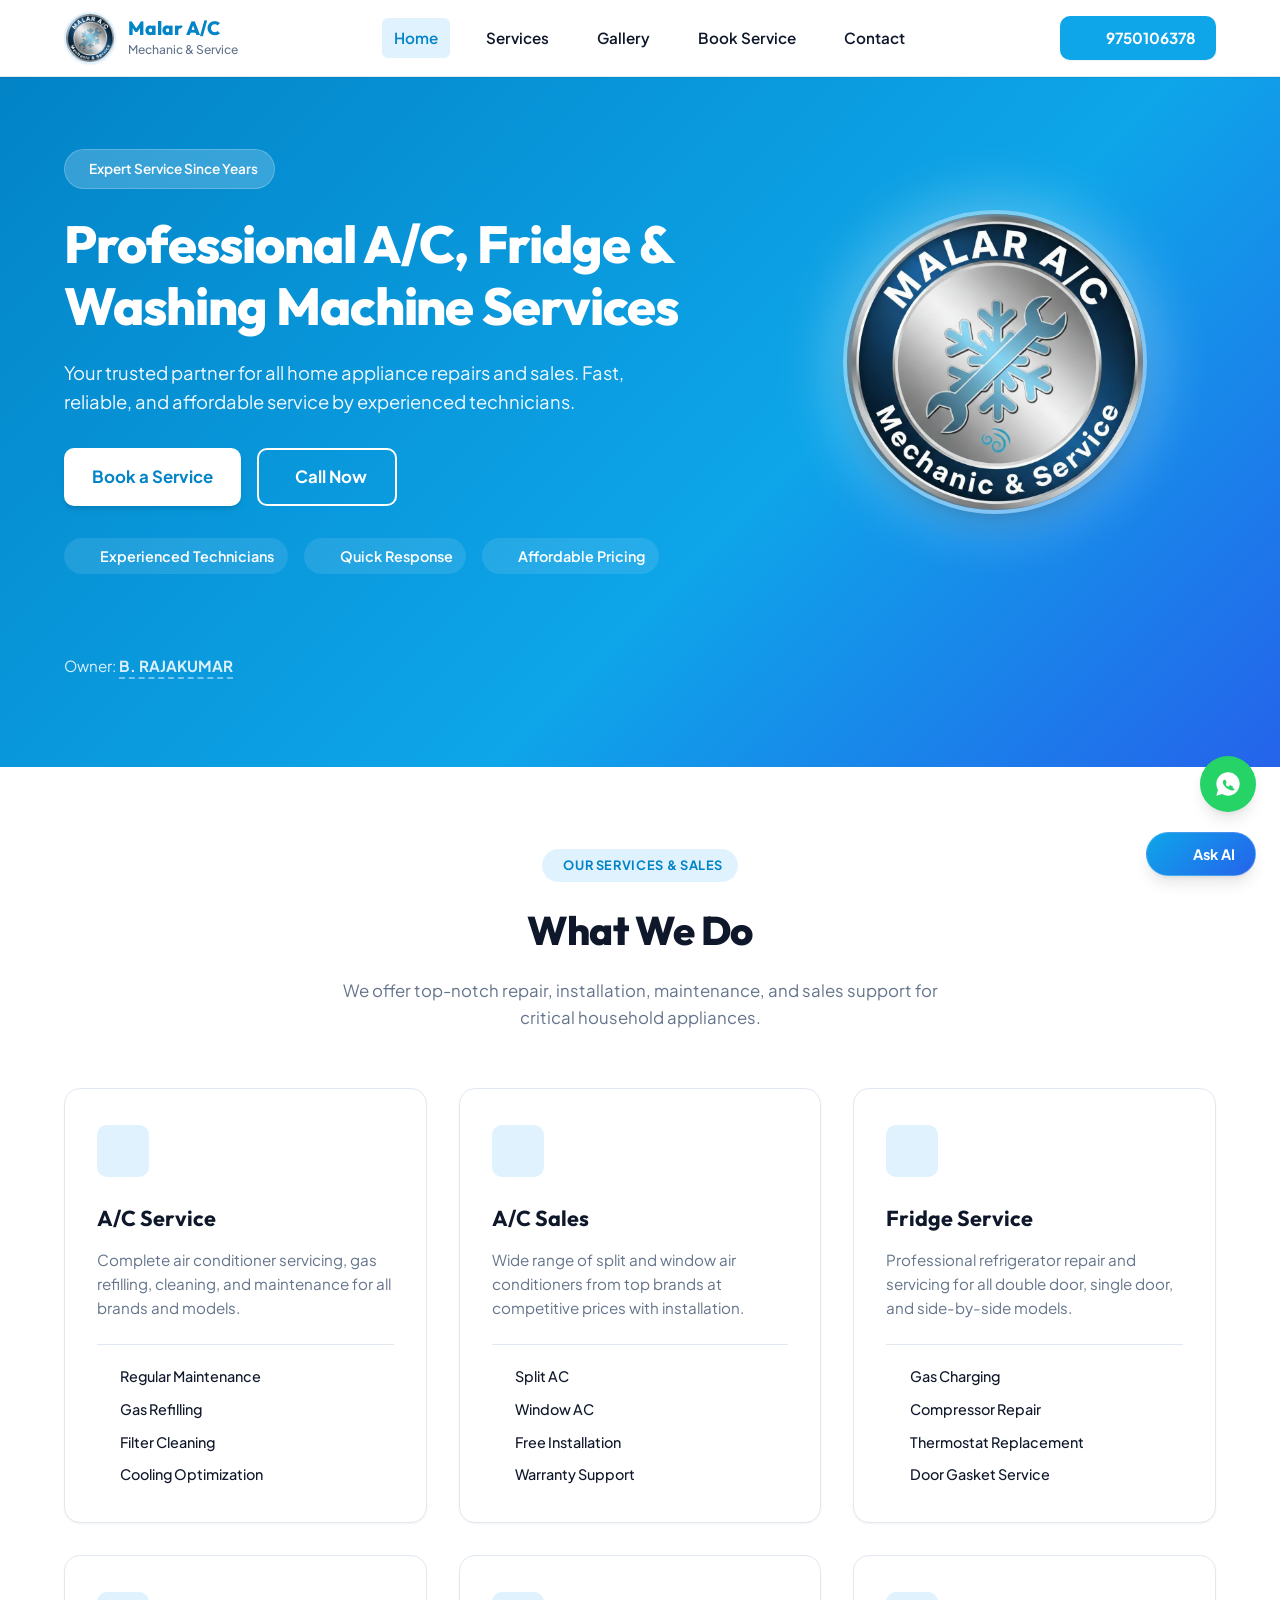
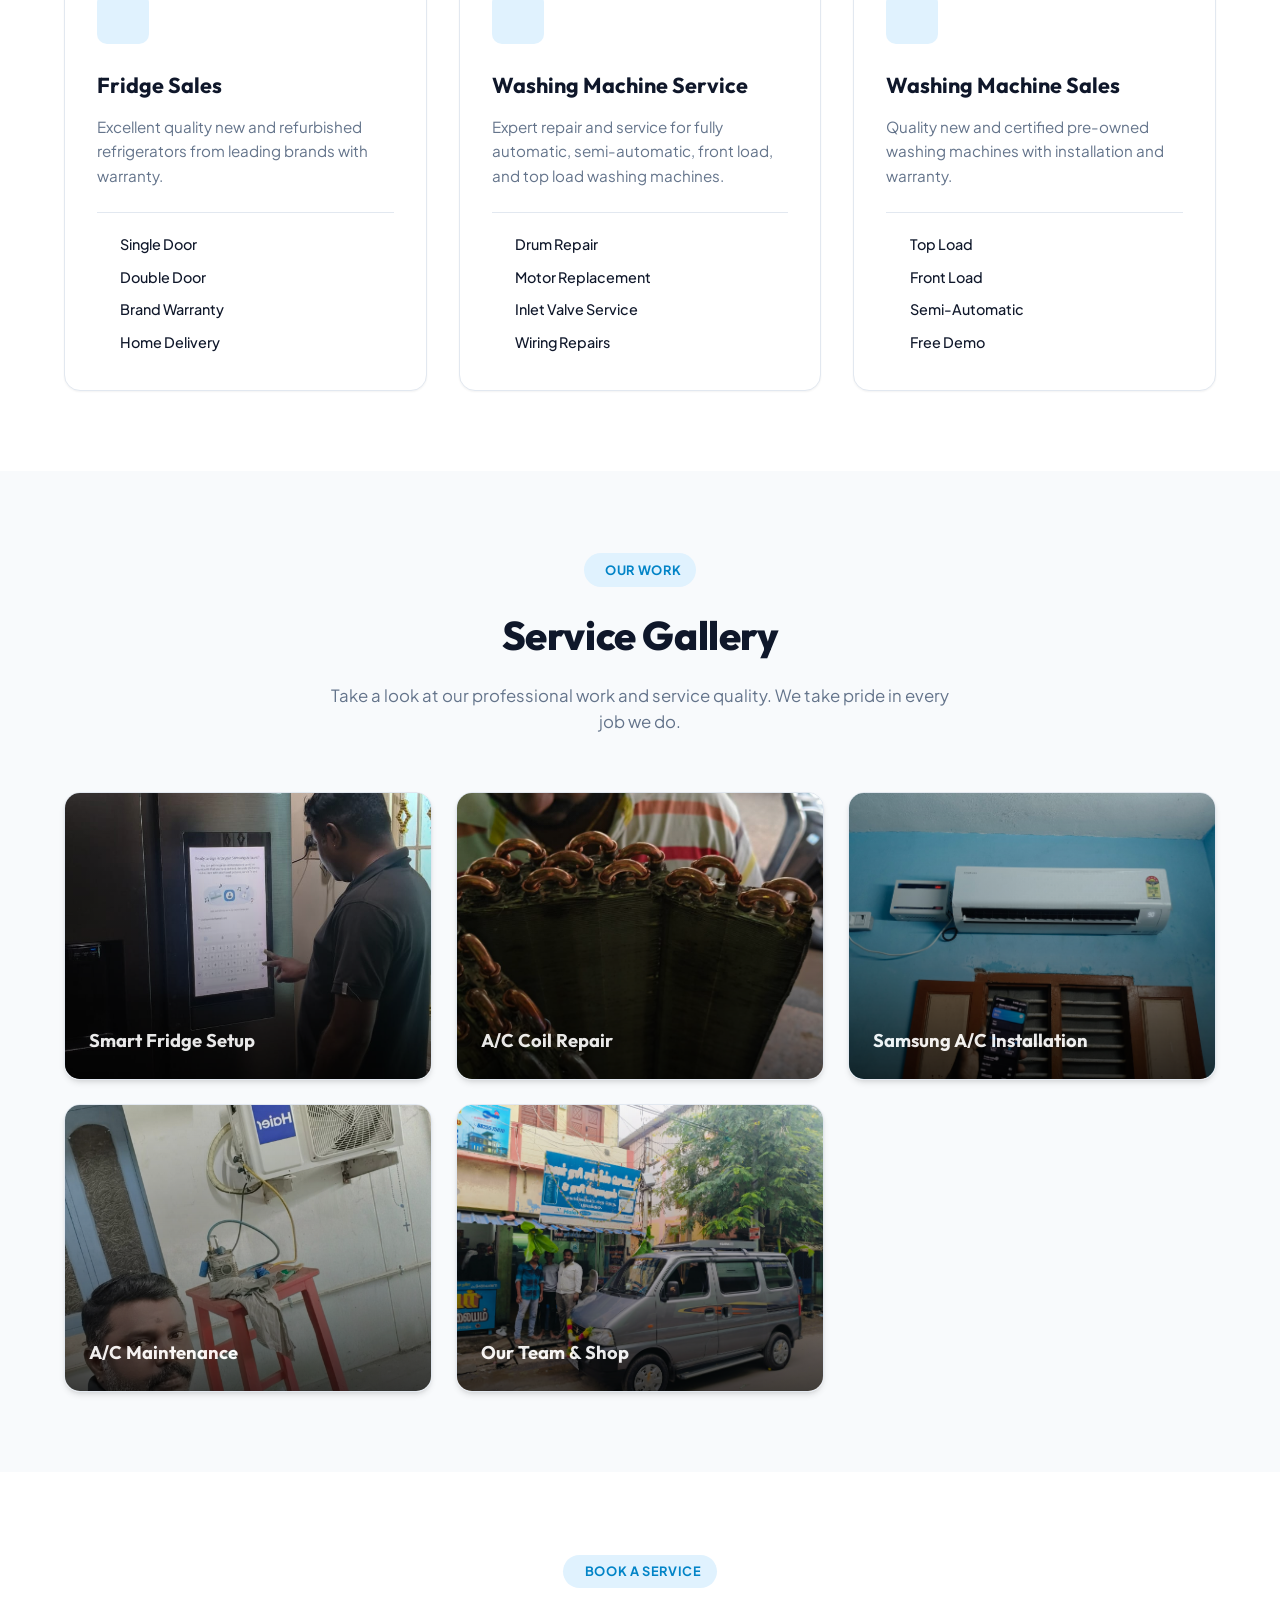
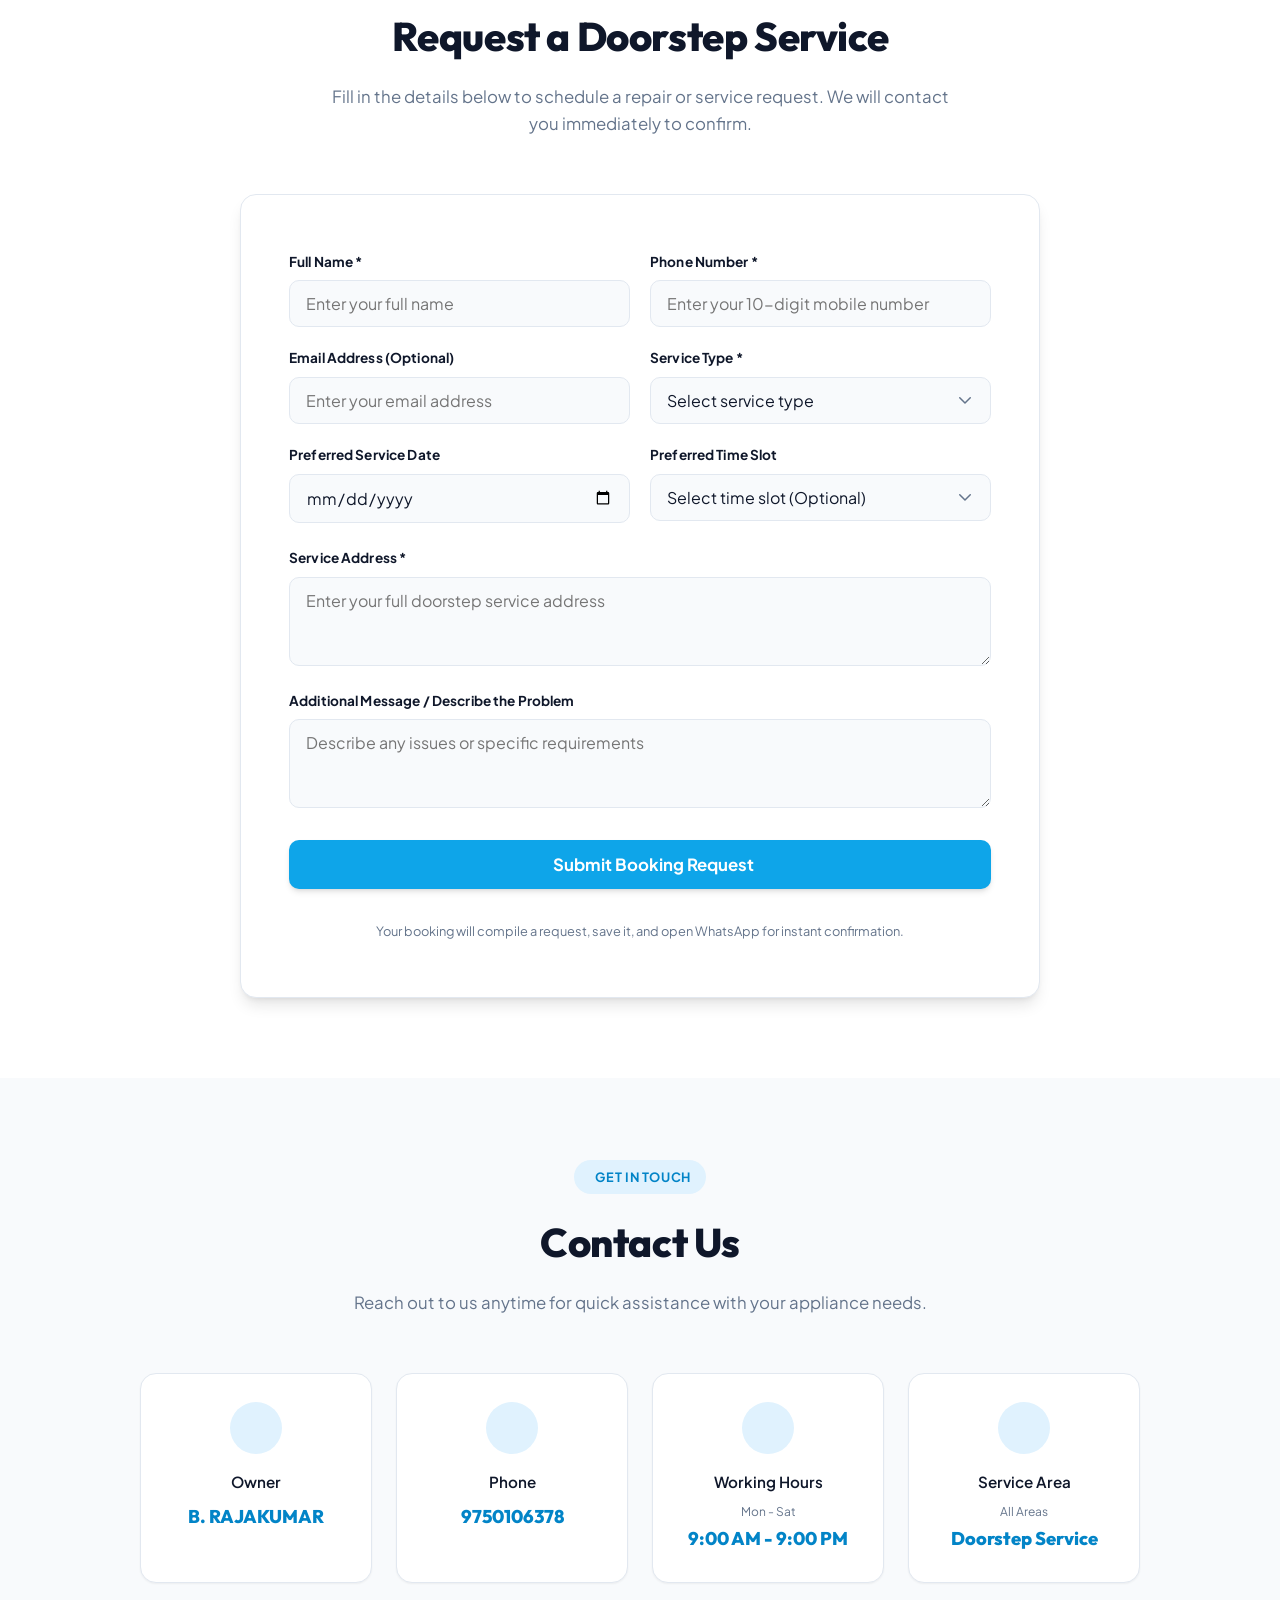
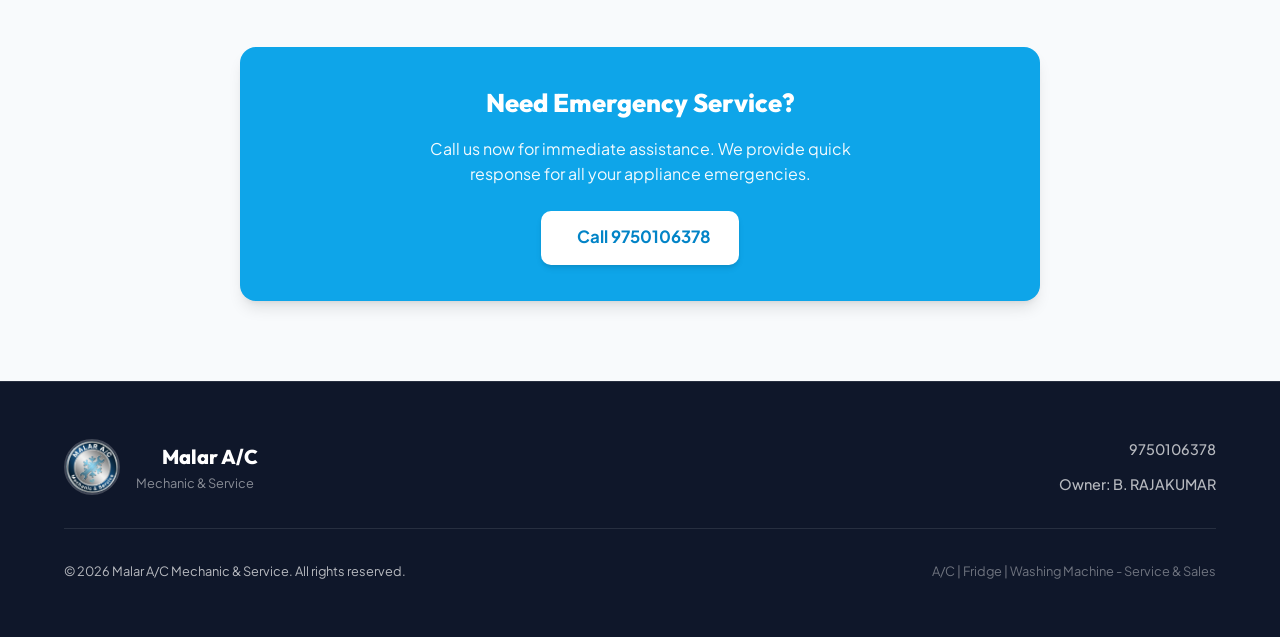
==== index.html @ eec1643c "Add files via upload" ====
<!DOCTYPE html>
<html lang="en">
<head>
  <meta charset="UTF-8" />
  <meta name="viewport" content="width=device-width, initial-scale=1.0" />
  
  <!-- SEO Meta Tags -->
  <title>Malar A/C Mechanic & Service | A/C, Fridge, Washing Machine Repair</title>
  <meta name="description" content="Professional A/C, Fridge, and Washing Machine service & sales. Expert repair, installation, and maintenance. Contact B. Rajakumar at 9750106378." />
  <meta name="author" content="Malar A/C Mechanic & Service" />
  <meta name="keywords" content="AC service, AC repair, fridge repair, washing machine service, appliance repair, AC installation, home appliance service, Malar AC, B. Rajakumar" />

  <!-- Open Graph / Facebook -->
  <meta property="og:type" content="website" />
  <meta property="og:title" content="Malar A/C Mechanic & Service" />
  <meta property="og:description" content="Professional A/C, Fridge, and Washing Machine service & sales. Contact 9750106378." />
  <meta property="og:image" content="assets/logo.jpg" />

  <!-- Twitter -->
  <meta name="twitter:card" content="summary_large_image" />
  <meta name="twitter:title" content="Malar A/C Mechanic & Service" />
  <meta name="twitter:description" content="Professional A/C, Fridge, and Washing Machine service & sales. Contact 9750106378." />
  <meta name="twitter:image" content="assets/logo.jpg" />

  <!-- Fonts -->
  <link rel="preconnect" href="https://fonts.googleapis.com" />
  <link rel="preconnect" href="https://fonts.gstatic.com" crossorigin />
  <link href="https://fonts.googleapis.com/css2?family=Outfit:wght@300;400;500;600;700;800&family=Plus+Jakarta+Sans:wght@300;400;500;600;700;800&display=swap" rel="stylesheet" />

  <!-- CSS Stylesheet -->
  <link rel="stylesheet" href="styles.css" />
</head>
<body>

  <!-- Header -->
  <header class="sticky-header">
    <div class="container header-container">
      <!-- Logo & Brand -->
      <a href="#home" class="logo-area">
        <img src="assets/logo.jpg" alt="Malar A/C Mechanic & Service Logo" class="brand-logo" />
        <div class="brand-text">
          <h1 class="brand-name">Malar A/C</h1>
          <p class="brand-sub">Mechanic & Service</p>
        </div>
      </a>

      <!-- Desktop Navigation -->
      <nav class="desktop-nav">
        <a href="#home" class="nav-link active">Home</a>
        <a href="#services" class="nav-link">Services</a>
        <a href="#gallery" class="nav-link">Gallery</a>
        <a href="#booking" class="nav-link">Book Service</a>
        <a href="#contact" class="nav-link">Contact</a>
      </nav>

      <!-- Desktop Call Button -->
      <a href="tel:9750106378" class="cta-phone-btn">
        <i data-lucide="phone" class="phone-icon"></i>
        <span>9750106378</span>
      </a>

      <!-- Mobile Menu Toggle Button -->
      <button class="mobile-menu-toggle" aria-label="Toggle Navigation Menu">
        <i data-lucide="menu" class="menu-icon"></i>
        <i data-lucide="x" class="close-icon hidden"></i>
      </button>
    </div>

    <!-- Mobile Navigation Panel -->
    <nav class="mobile-nav-panel hidden">
      <a href="#home" class="mobile-nav-link">Home</a>
      <a href="#services" class="mobile-nav-link">Services</a>
      <a href="#gallery" class="mobile-nav-link">Gallery</a>
      <a href="#booking" class="mobile-nav-link">Book Service</a>
      <a href="#contact" class="mobile-nav-link">Contact</a>
      <a href="tel:9750106378" class="mobile-cta-phone-btn">
        <i data-lucide="phone"></i>
        <span>9750106378</span>
      </a>
    </nav>
  </header>

  <main>
    <!-- Hero Section -->
    <section id="home" class="hero-section">
      <div class="hero-bg-shapes">
        <i data-lucide="wrench" class="hero-shape-icon icon-1"></i>
        <i data-lucide="wrench" class="hero-shape-icon icon-2"></i>
        <i data-lucide="wrench" class="hero-shape-icon icon-3"></i>
      </div>

      <div class="container hero-container">
        <div class="hero-content">
          <!-- Small Badge -->
          <div class="hero-badge">
            <i data-lucide="shield-check" class="badge-icon"></i>
            <span>Expert Service Since Years</span>
          </div>

          <!-- Main Heading -->
          <h2 class="hero-title">Professional A/C, Fridge & Washing Machine Services</h2>
          <p class="hero-desc">Your trusted partner for all home appliance repairs and sales. Fast, reliable, and affordable service by experienced technicians.</p>

          <!-- Call to Action Buttons -->
          <div class="hero-ctas">
            <a href="#booking" class="btn btn-primary btn-large">Book a Service</a>
            <a href="tel:9750106378" class="btn btn-outline btn-large">
              <i data-lucide="phone" class="btn-icon"></i>
              <span>Call Now</span>
            </a>
          </div>

          <!-- Key Bullet Selling Points -->
          <div class="hero-bullets">
            <div class="bullet-item">
              <i data-lucide="check" class="bullet-check"></i>
              <span>Experienced Technicians</span>
            </div>
            <div class="bullet-item">
              <i data-lucide="check" class="bullet-check"></i>
              <span>Quick Response</span>
            </div>
            <div class="bullet-item">
              <i data-lucide="check" class="bullet-check"></i>
              <span>Affordable Pricing</span>
            </div>
          </div>
        </div>

        <!-- Hero Graphic -->
        <div class="hero-graphic">
          <div class="hero-image-wrapper">
            <div class="hero-image-glow"></div>
            <img src="assets/logo.jpg" alt="Malar A/C Mechanic & Service" class="hero-image" />
          </div>
        </div>
      </div>

      <!-- Owner Info Row -->
      <div class="hero-owner-footer">
        <div class="container">
          <p class="owner-meta">Owner: <span class="owner-name">B. RAJAKUMAR</span></p>
        </div>
      </div>
    </section>

    <!-- Services Section -->
    <section id="services" class="services-section">
      <div class="container">
        <!-- Section Title -->
        <div class="section-title-area">
          <div class="section-badge">
            <i data-lucide="wrench" class="badge-icon"></i>
            <span>Our Services & Sales</span>
          </div>
          <h2 class="section-title">What We Do</h2>
          <p class="section-desc">We offer top-notch repair, installation, maintenance, and sales support for critical household appliances.</p>
        </div>

        <!-- Services Grid -->
        <div class="services-grid">
          <!-- A/C Service -->
          <div class="service-card">
            <div class="card-icon-area">
              <i data-lucide="wrench" class="card-icon"></i>
            </div>
            <h3 class="service-card-title">A/C Service</h3>
            <p class="service-card-desc">Complete air conditioner servicing, gas refilling, cleaning, and maintenance for all brands and models.</p>
            <ul class="service-card-features">
              <li><i data-lucide="check" class="feature-check"></i>Regular Maintenance</li>
              <li><i data-lucide="check" class="feature-check"></i>Gas Refilling</li>
              <li><i data-lucide="check" class="feature-check"></i>Filter Cleaning</li>
              <li><i data-lucide="check" class="feature-check"></i>Cooling Optimization</li>
            </ul>
          </div>

          <!-- A/C Sales -->
          <div class="service-card">
            <div class="card-icon-area">
              <i data-lucide="wrench" class="card-icon"></i>
            </div>
            <h3 class="service-card-title">A/C Sales</h3>
            <p class="service-card-desc">Wide range of split and window air conditioners from top brands at competitive prices with installation.</p>
            <ul class="service-card-features">
              <li><i data-lucide="check" class="feature-check"></i>Split AC</li>
              <li><i data-lucide="check" class="feature-check"></i>Window AC</li>
              <li><i data-lucide="check" class="feature-check"></i>Free Installation</li>
              <li><i data-lucide="check" class="feature-check"></i>Warranty Support</li>
            </ul>
          </div>

          <!-- Fridge Service -->
          <div class="service-card">
            <div class="card-icon-area">
              <i data-lucide="wrench" class="card-icon"></i>
            </div>
            <h3 class="service-card-title">Fridge Service</h3>
            <p class="service-card-desc">Professional refrigerator repair and servicing for all double door, single door, and side-by-side models.</p>
            <ul class="service-card-features">
              <li><i data-lucide="check" class="feature-check"></i>Gas Charging</li>
              <li><i data-lucide="check" class="feature-check"></i>Compressor Repair</li>
              <li><i data-lucide="check" class="feature-check"></i>Thermostat Replacement</li>
              <li><i data-lucide="check" class="feature-check"></i>Door Gasket Service</li>
            </ul>
          </div>

          <!-- Fridge Sales -->
          <div class="service-card">
            <div class="card-icon-area">
              <i data-lucide="wrench" class="card-icon"></i>
            </div>
            <h3 class="service-card-title">Fridge Sales</h3>
            <p class="service-card-desc">Excellent quality new and refurbished refrigerators from leading brands with warranty.</p>
            <ul class="service-card-features">
              <li><i data-lucide="check" class="feature-check"></i>Single Door</li>
              <li><i data-lucide="check" class="feature-check"></i>Double Door</li>
              <li><i data-lucide="check" class="feature-check"></i>Brand Warranty</li>
              <li><i data-lucide="check" class="feature-check"></i>Home Delivery</li>
            </ul>
          </div>

          <!-- Washing Machine Service -->
          <div class="service-card">
            <div class="card-icon-area">
              <i data-lucide="wrench" class="card-icon"></i>
            </div>
            <h3 class="service-card-title">Washing Machine Service</h3>
            <p class="service-card-desc">Expert repair and service for fully automatic, semi-automatic, front load, and top load washing machines.</p>
            <ul class="service-card-features">
              <li><i data-lucide="check" class="feature-check"></i>Drum Repair</li>
              <li><i data-lucide="check" class="feature-check"></i>Motor Replacement</li>
              <li><i data-lucide="check" class="feature-check"></i>Inlet Valve Service</li>
              <li><i data-lucide="check" class="feature-check"></i>Wiring Repairs</li>
            </ul>
          </div>

          <!-- Washing Machine Sales -->
          <div class="service-card">
            <div class="card-icon-area">
              <i data-lucide="wrench" class="card-icon"></i>
            </div>
            <h3 class="service-card-title">Washing Machine Sales</h3>
            <p class="service-card-desc">Quality new and certified pre-owned washing machines with installation and warranty.</p>
            <ul class="service-card-features">
              <li><i data-lucide="check" class="feature-check"></i>Top Load</li>
              <li><i data-lucide="check" class="feature-check"></i>Front Load</li>
              <li><i data-lucide="check" class="feature-check"></i>Semi-Automatic</li>
              <li><i data-lucide="check" class="feature-check"></i>Free Demo</li>
            </ul>
          </div>
        </div>
      </div>
    </section>

    <!-- Gallery Section -->
    <section id="gallery" class="gallery-section">
      <div class="container">
        <!-- Section Title -->
        <div class="section-title-area">
          <div class="section-badge">
            <i data-lucide="image" class="badge-icon"></i>
            <span>Our Work</span>
          </div>
          <h2 class="section-title">Service Gallery</h2>
          <p class="section-desc">Take a look at our professional work and service quality. We take pride in every job we do.</p>
        </div>

        <!-- Gallery Grid -->
        <div class="gallery-grid">
          <div class="gallery-item" data-title="Smart Fridge Setup">
            <img src="assets/gallery-fridge-service.jpg" alt="Smart Fridge Service" class="gallery-image" />
            <div class="gallery-overlay">
              <span class="gallery-item-title">Smart Fridge Setup</span>
            </div>
          </div>
          <div class="gallery-item" data-title="A/C Coil Repair">
            <img src="assets/gallery-ac-parts.jpg" alt="A/C Parts" class="gallery-image" />
            <div class="gallery-overlay">
              <span class="gallery-item-title">A/C Coil Repair</span>
            </div>
          </div>
          <div class="gallery-item" data-title="Samsung A/C Installation">
            <img src="assets/gallery-ac-install.jpg" alt="A/C Installation" class="gallery-image" />
            <div class="gallery-overlay">
              <span class="gallery-item-title">Samsung A/C Installation</span>
            </div>
          </div>
          <div class="gallery-item" data-title="A/C Maintenance">
            <img src="assets/gallery-ac-service.jpg" alt="A/C Service" class="gallery-image" />
            <div class="gallery-overlay">
              <span class="gallery-item-title">A/C Maintenance</span>
            </div>
          </div>
          <div class="gallery-item" data-title="Our Team & Shop">
            <img src="assets/gallery-team.jpg" alt="Our Team & Shop" class="gallery-image" />
            <div class="gallery-overlay">
              <span class="gallery-item-title">Our Team & Shop</span>
            </div>
          </div>
        </div>
      </div>
    </section>

    <!-- Booking Form Section -->
    <section id="booking" class="booking-section">
      <div class="container">
        <!-- Section Title -->
        <div class="section-title-area">
          <div class="section-badge">
            <i data-lucide="calendar" class="badge-icon"></i>
            <span>Book a Service</span>
          </div>
          <h2 class="section-title">Request a Doorstep Service</h2>
          <p class="section-desc">Fill in the details below to schedule a repair or service request. We will contact you immediately to confirm.</p>
        </div>

        <!-- Booking Box -->
        <div class="booking-card-wrapper">
          <form id="serviceBookingForm" class="booking-form">
            <div class="form-grid">
              <!-- Customer Name -->
              <div class="form-group">
                <label for="customerName" class="form-label">Full Name *</label>
                <input type="text" id="customerName" name="customerName" class="form-input" placeholder="Enter your full name" required maxlength="100" />
              </div>

              <!-- Phone Number -->
              <div class="form-group">
                <label for="phoneNumber" class="form-label">Phone Number *</label>
                <input type="tel" id="phoneNumber" name="phoneNumber" class="form-input" placeholder="Enter your 10-digit mobile number" required pattern="[0-9]{10}" title="Please enter a valid 10-digit phone number" />
              </div>

              <!-- Email -->
              <div class="form-group">
                <label for="email" class="form-label">Email Address (Optional)</label>
                <input type="email" id="email" name="email" class="form-input" placeholder="Enter your email address" maxlength="255" />
              </div>

              <!-- Service Type -->
              <div class="form-group">
                <label for="serviceType" class="form-label">Service Type *</label>
                <select id="serviceType" name="serviceType" class="form-input form-select" required>
                  <option value="" disabled selected>Select service type</option>
                  <option value="A/C Service">A/C Service</option>
                  <option value="A/C Sales & Installation">A/C Sales & Installation</option>
                  <option value="Fridge Service">Fridge Service</option>
                  <option value="Fridge Sales">Fridge Sales</option>
                  <option value="Washing Machine Service">Washing Machine Service</option>
                  <option value="Washing Machine Sales">Washing Machine Sales</option>
                  <option value="Other">Other Repair / Query</option>
                </select>
              </div>

              <!-- Preferred Date -->
              <div class="form-group">
                <label for="preferredDate" class="form-label">Preferred Service Date</label>
                <input type="date" id="preferredDate" name="preferredDate" class="form-input" />
              </div>

              <!-- Preferred Time -->
              <div class="form-group">
                <label for="preferredTime" class="form-label">Preferred Time Slot</label>
                <select id="preferredTime" name="preferredTime" class="form-input form-select">
                  <option value="" selected>Select time slot (Optional)</option>
                  <option value="9:00 AM - 11:00 AM">9:00 AM - 11:00 AM</option>
                  <option value="11:00 AM - 1:00 PM">11:00 AM - 1:00 PM</option>
                  <option value="2:00 PM - 4:00 PM">2:00 PM - 4:00 PM</option>
                  <option value="4:00 PM - 6:00 PM">4:00 PM - 6:00 PM</option>
                  <option value="6:00 PM - 9:00 PM">6:00 PM - 9:00 PM</option>
                </select>
              </div>
            </div>

            <!-- Address -->
            <div class="form-group">
              <label for="address" class="form-label">Service Address *</label>
              <textarea id="address" name="address" class="form-textarea" rows="3" placeholder="Enter your full doorstep service address" required maxlength="500"></textarea>
            </div>

            <!-- Message -->
            <div class="form-group">
              <label for="message" class="form-label">Additional Message / Describe the Problem</label>
              <textarea id="message" name="message" class="form-textarea" rows="3" placeholder="Describe any issues or specific requirements" maxlength="1000"></textarea>
            </div>

            <!-- Submit Button -->
            <button type="submit" class="btn btn-primary btn-submit">
              <i data-lucide="check" class="submit-icon"></i>
              <span class="submit-text">Submit Booking Request</span>
            </button>

            <p class="form-footer-note">Your booking will compile a request, save it, and open WhatsApp for instant confirmation.</p>
          </form>
        </div>
      </div>
    </section>

    <!-- Contact & Info Section -->
    <section id="contact" class="contact-section">
      <div class="container">
        <!-- Section Title -->
        <div class="section-title-area">
          <div class="section-badge">
            <i data-lucide="phone" class="badge-icon"></i>
            <span>Get in Touch</span>
          </div>
          <h2 class="section-title">Contact Us</h2>
          <p class="section-desc">Reach out to us anytime for quick assistance with your appliance needs.</p>
        </div>

        <!-- Contact Cards Grid -->
        <div class="contact-cards-grid">
          <!-- Card 1: Owner -->
          <div class="contact-info-card">
            <div class="contact-icon-wrapper">
              <i data-lucide="user" class="contact-card-icon"></i>
            </div>
            <h3 class="contact-card-title">Owner</h3>
            <p class="contact-card-value text-highlight">B. RAJAKUMAR</p>
          </div>

          <!-- Card 2: Phone -->
          <div class="contact-info-card">
            <div class="contact-icon-wrapper">
              <i data-lucide="phone" class="contact-card-icon"></i>
            </div>
            <h3 class="contact-card-title">Phone</h3>
            <a href="tel:9750106378" class="contact-card-value hover-link">9750106378</a>
          </div>

          <!-- Card 3: Working Hours -->
          <div class="contact-info-card">
            <div class="contact-icon-wrapper">
              <i data-lucide="clock" class="contact-card-icon"></i>
            </div>
            <h3 class="contact-card-title">Working Hours</h3>
            <p class="contact-card-sub">Mon - Sat</p>
            <p class="contact-card-value text-highlight">9:00 AM - 9:00 PM</p>
          </div>

          <!-- Card 4: Service Area -->
          <div class="contact-info-card">
            <div class="contact-icon-wrapper">
              <i data-lucide="map-pin" class="contact-card-icon"></i>
            </div>
            <h3 class="contact-card-title">Service Area</h3>
            <p class="contact-card-sub">All Areas</p>
            <p class="contact-card-value text-highlight">Doorstep Service</p>
          </div>
        </div>

        <!-- Emergency Banner -->
        <div class="emergency-banner-wrapper">
          <div class="emergency-banner">
            <h3 class="emergency-title">Need Emergency Service?</h3>
            <p class="emergency-desc">Call us now for immediate assistance. We provide quick response for all your appliance emergencies.</p>
            <a href="tel:9750106378" class="btn btn-secondary btn-large">
              <i data-lucide="phone" class="btn-icon"></i>
              <span>Call 9750106378</span>
            </a>
          </div>
        </div>
      </div>
    </section>
  </main>

  <!-- Footer -->
  <footer class="site-footer">
    <div class="container footer-container">
      <div class="footer-top">
        <!-- Footer Brand -->
        <div class="footer-brand">
          <img src="assets/logo.jpg" alt="Malar A/C Logo" class="footer-logo" />
          <div class="footer-brand-text">
            <h3 class="footer-title">
              <i data-lucide="wrench" class="footer-wrench"></i>
              <span>Malar A/C</span>
            </h3>
            <p class="footer-sub">Mechanic & Service</p>
          </div>
        </div>

        <!-- Footer Contact Info -->
        <div class="footer-contact-details">
          <div class="footer-detail-item">
            <i data-lucide="phone" class="footer-detail-icon"></i>
            <a href="tel:9750106378" class="footer-detail-link">9750106378</a>
          </div>
          <div class="footer-detail-item">
            <i data-lucide="user" class="footer-detail-icon"></i>
            <span>Owner: B. RAJAKUMAR</span>
          </div>
        </div>
      </div>

      <hr class="footer-divider" />

      <!-- Footer Bottom -->
      <div class="footer-bottom">
        <p class="copyright-text">&copy; <span id="currentYear"></span> Malar A/C Mechanic & Service. All rights reserved.</p>
        <p class="footer-tagline">A/C | Fridge | Washing Machine - Service & Sales</p>
      </div>
    </div>
  </footer>

  <!-- Lightbox Modal for Gallery -->
  <div id="galleryLightbox" class="lightbox-modal hidden">
    <button class="lightbox-close" aria-label="Close Lightbox">&times;</button>
    <div class="lightbox-content">
      <img id="lightboxImg" src="" alt="Enlarged gallery work" class="lightbox-image" />
      <div id="lightboxCaption" class="lightbox-caption"></div>
    </div>
  </div>

  <!-- AI Chat Widget -->
  <div id="aiChatWidget" class="ai-chat-widget">
    <!-- AI Chat Launcher Button -->
    <button id="aiChatLauncher" class="ai-chat-launcher" aria-label="Ask AI Assistant">
      <i data-lucide="sparkles" class="ai-launcher-icon"></i>
      <span class="ai-launcher-text">Ask AI</span>
    </button>

    <!-- AI Chat Window -->
    <div id="aiChatWindow" class="ai-chat-window hidden">
      <!-- Chat Header -->
      <div class="chat-header">
        <div class="chat-header-info">
          <div class="chat-avatar">
            <i data-lucide="bot" class="chat-avatar-icon"></i>
            <span class="chat-online-dot"></span>
          </div>
          <div>
            <h4 class="chat-title">Malar A/C Assistant</h4>
            <p class="chat-status">Online • Smart AI Help</p>
          </div>
        </div>
        <button id="closeChatBtn" class="close-chat-btn" aria-label="Close Chat">
          <i data-lucide="x"></i>
        </button>
      </div>

      <!-- Message History -->
      <div id="chatMessages" class="chat-messages">
        <div class="chat-message bot">
          <div class="message-bubble">
            Hello! I am Malar A/C's Smart AI Assistant. 🔧 How can I help you with your A/C, Fridge, or Washing Machine service and sales questions today?
          </div>
          <span class="message-time">Just now</span>
        </div>
      </div>

      <!-- Quick replies -->
      <div class="chat-quick-replies">
        <button class="quick-reply-chip" data-query="What services do you offer?">What services do you offer?</button>
        <button class="quick-reply-chip" data-query="How can I book a repair?">How can I book a repair?</button>
        <button class="quick-reply-chip" data-query="What are your timings?">What are your timings?</button>
        <button class="quick-reply-chip" data-query="Who is the owner?">Who is the owner?</button>
      </div>

      <!-- Chat Input Area -->
      <form id="chatInputForm" class="chat-input-area">
        <input type="text" id="chatInputText" placeholder="Ask a question..." required autocomplete="off" />
        <button type="submit" class="send-message-btn" aria-label="Send Message">
          <i data-lucide="send"></i>
        </button>
      </form>
    </div>
  </div>

  <!-- WhatsApp Floating Button -->
  <button id="whatsappFloatingBtn" class="whatsapp-floating-btn" aria-label="Chat on WhatsApp">
    <!-- WhatsApp Inline SVG for reliability -->
    <svg class="whatsapp-svg" viewBox="0 0 24 24" fill="currentColor" xmlns="http://www.w3.org/2000/svg">
      <path d="M12.012 2c-5.506 0-9.989 4.478-9.99 9.984a9.96 9.96 0 0 0 1.37 5.054L2 22l5.077-1.33a9.922 9.922 0 0 0 4.93 1.314c5.506 0 9.987-4.478 9.988-9.986A9.994 9.994 0 0 0 12.012 2zm5.836 14.199c-.247.697-1.203 1.272-1.654 1.32-.407.042-.942.062-1.517-.123-.357-.115-.815-.287-2.186-.879-2.311-.998-3.793-3.344-3.908-3.497-.116-.153-.948-1.263-.948-2.41 0-1.147.596-1.71.81-1.938.214-.227.471-.284.629-.284.157 0 .314.002.45.008.14.006.326-.053.51.397.19.463.649 1.58.707 1.696.057.115.095.25.019.402-.076.153-.153.247-.247.362-.095.115-.2.242-.286.328-.096.096-.196.2-.085.39.11.19.493.81.1 1.056.565.503 1.042.825 1.579 1.056.538.232.842.13.978-.027.135-.157.58-.675.734-.906.154-.23.308-.19.522-.11.214.08 1.36.643 1.595.76.236.115.393.173.45.27.057.098.057.568-.19 1.265z"/>
    </svg>
  </button>


  <!-- Lucide Icons CDN -->
  <script src="https://unpkg.com/lucide@latest"></script>
  <!-- App JS Code -->
  <script src="app.js"></script>
</body>
</html>
---- styles.css ----
/* Malar A/C Mechanic & Service - Style System */

:root {
  /* Colors */
  --primary: #0ea5e9; /* Sky 500 */
  --primary-dark: #0284c7; /* Sky 600 */
  --primary-light: #e0f2fe; /* Sky 100 */
  --primary-foreground: #ffffff;
  --accent: #2563eb; /* Blue 600 */
  --accent-light: #eff6ff; /* Blue 50 */
  
  --background: #ffffff;
  --card: #ffffff;
  --card-foreground: #0f172a; /* Slate 900 */
  --muted: #f8fafc; /* Slate 50 */
  --muted-foreground: #64748b; /* Slate 500 */
  
  --border: #e2e8f0; /* Slate 200 */
  --ring: rgba(14, 165, 233, 0.2);
  
  --whatsapp: #25d366;
  --whatsapp-foreground: #ffffff;
  --whatsapp-hover: #128c7e;

  /* Font Families */
  --font-heading: 'Outfit', 'Plus Jakarta Sans', -apple-system, BlinkMacSystemFont, "Segoe UI", Roboto, sans-serif;
  --font-body: 'Plus Jakarta Sans', -apple-system, BlinkMacSystemFont, "Segoe UI", Roboto, sans-serif;

  /* Border Radii */
  --radius-sm: 6px;
  --radius-md: 10px;
  --radius-lg: 16px;
  --radius-full: 9999px;

  /* Box Shadows */
  --shadow-sm: 0 1px 2px 0 rgba(0, 0, 0, 0.05);
  --shadow-md: 0 4px 6px -1px rgba(0, 0, 0, 0.1), 0 2px 4px -2px rgba(0, 0, 0, 0.1);
  --shadow-lg: 0 10px 15px -3px rgba(0, 0, 0, 0.1), 0 4px 6px -4px rgba(0, 0, 0, 0.1);
  --shadow-xl: 0 20px 25px -5px rgba(0, 0, 0, 0.1), 0 8px 10px -6px rgba(0, 0, 0, 0.1);
}

/* Reset & Base Styles */
*, *::before, *::after {
  box-sizing: border-box;
  margin: 0;
  padding: 0;
}

html {
  scroll-behavior: smooth;
  font-size: 16px;
}

body {
  font-family: var(--font-body);
  background-color: var(--background);
  color: var(--card-foreground);
  line-height: 1.6;
  overflow-x: hidden;
  -webkit-font-smoothing: antialiased;
}

img {
  max-width: 100%;
  display: block;
}

a {
  text-decoration: none;
  color: inherit;
}

button {
  font-family: inherit;
  border: none;
  background: none;
  cursor: pointer;
}

input, select, textarea {
  font-family: inherit;
  font-size: 1rem;
}

/* Helpers & Layout */
.container {
  width: 100%;
  max-width: 1200px;
  margin-left: auto;
  margin-right: auto;
  padding-left: 1.5rem;
  padding-right: 1.5rem;
}

.hidden {
  display: none !important;
}

/* Sticky Header styling */
.sticky-header {
  position: sticky;
  top: 0;
  z-index: 100;
  background-color: rgba(255, 255, 255, 0.85);
  backdrop-filter: blur(12px);
  -webkit-backdrop-filter: blur(12px);
  border-bottom: 1px solid var(--border);
  box-shadow: var(--shadow-sm);
  transition: all 0.3s ease;
}

.header-container {
  display: flex;
  align-items: center;
  justify-content: space-between;
  padding-top: 0.75rem;
  padding-bottom: 0.75rem;
}

/* Logo brand area */
.logo-area {
  display: flex;
  align-items: center;
  gap: 0.75rem;
}

.brand-logo {
  height: 3.25rem;
  width: 3.25rem;
  border-radius: var(--radius-full);
  object-fit: cover;
  flex-shrink: 0;
  border: 2px solid var(--primary-light);
  box-shadow: var(--shadow-sm);
  transition: transform 0.3s ease;
}

.logo-area:hover .brand-logo {
  transform: scale(1.05);
}

.brand-text {
  display: flex;
  flex-direction: column;
}

/* Hide brand text on mobile viewports to prevent overflow and misalignment */
@media (max-width: 576px) {
  .brand-text {
    display: none;
  }
}

.brand-name {
  font-family: var(--font-heading);
  font-size: 1.2rem;
  font-weight: 800;
  color: var(--primary-dark);
  line-height: 1.2;
}

.brand-sub {
  font-size: 0.75rem;
  font-weight: 500;
  color: var(--muted-foreground);
}

/* Desktop navbar navigation */
.desktop-nav {
  display: none;
  align-items: center;
  gap: 1.5rem;
}

@media (min-width: 768px) {
  .desktop-nav {
    display: flex;
  }
}

.nav-link {
  font-weight: 600;
  font-size: 0.95rem;
  color: var(--card-foreground);
  padding: 0.5rem 0.75rem;
  border-radius: var(--radius-sm);
  transition: all 0.2s ease;
}

.nav-link:hover, .nav-link.active {
  color: var(--primary-dark);
  background-color: var(--primary-light);
}

/* Phone button */
.cta-phone-btn {
  display: none;
  align-items: center;
  gap: 0.5rem;
  background-color: var(--primary);
  color: var(--primary-foreground);
  padding: 0.6rem 1.25rem;
  border-radius: var(--radius-md);
  font-weight: 700;
  font-size: 0.95rem;
  transition: all 0.2s ease;
  box-shadow: var(--shadow-sm);
}

@media (min-width: 768px) {
  .cta-phone-btn {
    display: flex;
  }
}

.cta-phone-btn:hover {
  background-color: var(--primary-dark);
  transform: translateY(-1px);
  box-shadow: var(--shadow-md);
}

.phone-icon {
  width: 1.1rem;
  height: 1.1rem;
}

/* Mobile Toggle menu button */
.mobile-menu-toggle {
  display: flex;
  align-items: center;
  justify-content: center;
  width: 2.75rem;
  height: 2.75rem;
  border-radius: var(--radius-md);
  color: var(--card-foreground);
  background-color: var(--muted);
  border: 1px solid var(--border);
  transition: all 0.2s ease;
}

@media (min-width: 768px) {
  .mobile-menu-toggle {
    display: none;
  }
}

.mobile-menu-toggle:hover {
  background-color: var(--border);
}

/* Mobile navigation panel */
.mobile-nav-panel {
  display: flex;
  flex-direction: column;
  gap: 0.75rem;
  padding: 1.25rem 1.5rem 1.5rem;
  border-top: 1px solid var(--border);
  background-color: var(--card);
  animation: slideDown 0.3s ease forwards;
}

@keyframes slideDown {
  from {
    opacity: 0;
    transform: translateY(-10px);
  }
  to {
    opacity: 1;
    transform: translateY(0);
  }
}

.mobile-nav-link {
  font-weight: 600;
  font-size: 1.05rem;
  padding: 0.6rem 0.85rem;
  border-radius: var(--radius-md);
  transition: all 0.2s ease;
}

.mobile-nav-link:hover {
  background-color: var(--muted);
  color: var(--primary-dark);
}

.mobile-cta-phone-btn {
  display: flex;
  align-items: center;
  justify-content: center;
  gap: 0.5rem;
  background-color: var(--primary);
  color: var(--primary-foreground);
  padding: 0.75rem 1.5rem;
  border-radius: var(--radius-md);
  font-weight: 700;
  margin-top: 0.5rem;
  transition: background-color 0.2s ease;
}

.mobile-cta-phone-btn:hover {
  background-color: var(--primary-dark);
}

/* Hero Section */
.hero-section {
  position: relative;
  background: linear-gradient(135deg, var(--primary-dark) 0%, var(--primary) 60%, var(--accent) 100%);
  color: var(--primary-foreground);
  padding-top: 4.5rem;
  padding-bottom: 5.5rem;
  overflow: hidden;
}

.hero-bg-shapes {
  position: absolute;
  inset: 0;
  pointer-events: none;
  opacity: 0.08;
}

.hero-shape-icon {
  position: absolute;
  color: var(--primary-foreground);
}

.hero-shape-icon.icon-1 {
  top: 10%;
  left: 5%;
  width: 5rem;
  height: 5rem;
  transform: rotate(-15deg);
}

.hero-shape-icon.icon-2 {
  top: 40%;
  right: 10%;
  width: 4rem;
  height: 4rem;
  transform: rotate(45deg);
}

.hero-shape-icon.icon-3 {
  bottom: 15%;
  left: 20%;
  width: 3.5rem;
  height: 3.5rem;
  transform: rotate(80deg);
}

.hero-container {
  display: grid;
  grid-template-columns: 1fr;
  gap: 3rem;
  align-items: center;
  position: relative;
  z-index: 10;
}

@media (min-width: 992px) {
  .hero-container {
    grid-template-columns: 1.2fr 0.8fr;
  }
}

.hero-content {
  text-align: center;
}

@media (min-width: 992px) {
  .hero-content {
    text-align: left;
  }
}

/* Badge overlay */
.hero-badge {
  display: inline-flex;
  align-items: center;
  gap: 0.5rem;
  background-color: rgba(255, 255, 255, 0.2);
  backdrop-filter: blur(8px);
  -webkit-backdrop-filter: blur(8px);
  padding: 0.5rem 1rem;
  border-radius: var(--radius-full);
  margin-bottom: 1.5rem;
  font-weight: 600;
  font-size: 0.85rem;
  border: 1px solid rgba(255, 255, 255, 0.2);
}

.hero-title {
  font-family: var(--font-heading);
  font-size: 2.25rem;
  line-height: 1.2;
  font-weight: 800;
  margin-bottom: 1.25rem;
  letter-spacing: -0.02em;
}

@media (min-width: 768px) {
  .hero-title {
    font-size: 3.25rem;
  }
}

.hero-desc {
  font-size: 1.05rem;
  line-height: 1.6;
  opacity: 0.95;
  margin-bottom: 2rem;
  max-width: 36rem;
  margin-left: auto;
  margin-right: auto;
}

@media (min-width: 992px) {
  .hero-desc {
    margin-left: 0;
    font-size: 1.15rem;
  }
}

/* Call to Action components */
.hero-ctas {
  display: flex;
  flex-direction: column;
  gap: 1rem;
  justify-content: center;
  margin-bottom: 2rem;
}

@media (min-width: 480px) {
  .hero-ctas {
    flex-direction: row;
  }
}

@media (min-width: 992px) {
  .hero-ctas {
    justify-content: flex-start;
  }
}

.btn {
  display: inline-flex;
  align-items: center;
  justify-content: center;
  gap: 0.5rem;
  font-weight: 700;
  border-radius: var(--radius-md);
  transition: all 0.25s cubic-bezier(0.4, 0, 0.2, 1);
  text-align: center;
}

.btn-large {
  padding: 0.85rem 1.75rem;
  font-size: 1.05rem;
}

.btn-primary {
  background-color: var(--primary-foreground);
  color: var(--primary-dark);
  box-shadow: var(--shadow-md);
}

.btn-primary:hover {
  background-color: rgba(255, 255, 255, 0.9);
  transform: translateY(-2px);
  box-shadow: var(--shadow-lg);
}

.btn-outline {
  border: 2px solid var(--primary-foreground);
  color: var(--primary-foreground);
}

.btn-outline:hover {
  background-color: rgba(255, 255, 255, 0.15);
  transform: translateY(-2px);
}

.btn-secondary {
  background-color: var(--primary-foreground);
  color: var(--primary-dark);
  box-shadow: var(--shadow-md);
}

.btn-secondary:hover {
  background-color: rgba(255, 255, 255, 0.9);
  transform: translateY(-2px);
  box-shadow: var(--shadow-lg);
}

/* Bullet selling points */
.hero-bullets {
  display: flex;
  flex-wrap: wrap;
  gap: 1rem;
  justify-content: center;
}

@media (min-width: 992px) {
  .hero-bullets {
    justify-content: flex-start;
  }
}

.bullet-item {
  display: flex;
  align-items: center;
  gap: 0.4rem;
  font-size: 0.9rem;
  font-weight: 600;
  background-color: rgba(255, 255, 255, 0.1);
  padding: 0.4rem 0.85rem;
  border-radius: var(--radius-full);
}

.bullet-check {
  width: 1rem;
  height: 1rem;
  color: var(--primary-foreground);
}

/* Graphic Logo Container */
.hero-graphic {
  display: flex;
  justify-content: center;
}

.hero-image-wrapper {
  position: relative;
  width: 13rem;
  height: 13rem;
}

@media (min-width: 768px) {
  .hero-image-wrapper {
    width: 19rem;
    height: 19rem;
  }
}

.hero-image-glow {
  position: absolute;
  inset: 0;
  background-color: rgba(255, 255, 255, 0.25);
  border-radius: var(--radius-full);
  filter: blur(24px);
  transform: scale(1.1);
  pointer-events: none;
}

.hero-image {
  position: relative;
  width: 100%;
  height: 100%;
  object-fit: cover;
  border-radius: var(--radius-full);
  border: 4px solid rgba(255, 255, 255, 0.35);
  box-shadow: var(--shadow-xl);
}

/* Hero Owner Meta Footer banner */
.hero-owner-footer {
  margin-top: 4rem;
  text-align: center;
}

@media (min-width: 992px) {
  .hero-owner-footer {
    text-align: left;
    margin-top: 5rem;
  }
}

.owner-meta {
  font-size: 0.95rem;
  opacity: 0.85;
}

.owner-name {
  font-weight: 700;
  color: var(--primary-foreground);
  border-bottom: 2px dashed rgba(255, 255, 255, 0.5);
  padding-bottom: 0.1rem;
}

/* Sections Styling */
.services-section, .gallery-section, .booking-section, .contact-section {
  padding-top: 5rem;
  padding-bottom: 5rem;
}

.services-section {
  background-color: var(--background);
}

.gallery-section {
  background-color: var(--muted);
}

.booking-section {
  background-color: var(--background);
}

.contact-section {
  background-color: var(--muted);
}

/* Titles */
.section-title-area {
  text-align: center;
  max-width: 40rem;
  margin-left: auto;
  margin-right: auto;
  margin-bottom: 3.5rem;
}

.section-badge {
  display: inline-flex;
  align-items: center;
  gap: 0.4rem;
  background-color: var(--primary-light);
  color: var(--primary-dark);
  padding: 0.4rem 0.95rem;
  border-radius: var(--radius-full);
  margin-bottom: 1rem;
  font-weight: 700;
  font-size: 0.8rem;
  letter-spacing: 0.05em;
  text-transform: uppercase;
}

.section-title {
  font-family: var(--font-heading);
  font-size: 2rem;
  font-weight: 800;
  color: var(--card-foreground);
  margin-bottom: 1rem;
  letter-spacing: -0.01em;
}

@media (min-width: 768px) {
  .section-title {
    font-size: 2.5rem;
  }
}

.section-desc {
  color: var(--muted-foreground);
  font-size: 1.05rem;
}

/* Services Grid Layout */
.services-grid {
  display: grid;
  grid-template-columns: 1fr;
  gap: 2rem;
}

@media (min-width: 576px) {
  .services-grid {
    grid-template-columns: repeat(2, 1fr);
  }
}

@media (min-width: 992px) {
  .services-grid {
    grid-template-columns: repeat(3, 1fr);
  }
}

/* Service Card design */
.service-card {
  background-color: var(--card);
  border: 1px solid var(--border);
  border-radius: var(--radius-lg);
  padding: 2.25rem 2rem;
  transition: all 0.3s cubic-bezier(0.4, 0, 0.2, 1);
  box-shadow: var(--shadow-sm);
  display: flex;
  flex-direction: column;
}

.service-card:hover {
  transform: translateY(-6px);
  border-color: var(--primary);
  box-shadow: var(--shadow-lg);
}

.card-icon-area {
  display: flex;
  align-items: center;
  justify-content: center;
  width: 3.25rem;
  height: 3.25rem;
  border-radius: var(--radius-md);
  background-color: var(--primary-light);
  color: var(--primary-dark);
  margin-bottom: 1.5rem;
  transition: all 0.3s ease;
}

.service-card:hover .card-icon-area {
  background-color: var(--primary);
  color: var(--primary-foreground);
}

.card-icon {
  width: 1.5rem;
  height: 1.5rem;
}

.service-card-title {
  font-family: var(--font-heading);
  font-size: 1.35rem;
  font-weight: 700;
  margin-bottom: 0.75rem;
}

.service-card-desc {
  color: var(--muted-foreground);
  font-size: 0.95rem;
  margin-bottom: 1.5rem;
  flex-grow: 1;
}

.service-card-features {
  list-style: none;
  display: flex;
  flex-direction: column;
  gap: 0.6rem;
  border-top: 1px solid var(--border);
  padding-top: 1.25rem;
}

.service-card-features li {
  display: flex;
  align-items: center;
  gap: 0.5rem;
  font-size: 0.9rem;
  font-weight: 500;
}

.feature-check {
  width: 0.95rem;
  height: 0.95rem;
  color: var(--primary-dark);
  flex-shrink: 0;
}

/* Gallery layout */
.gallery-grid {
  display: grid;
  grid-template-columns: 1fr;
  gap: 1.5rem;
}

@media (min-width: 576px) {
  .gallery-grid {
    grid-template-columns: repeat(2, 1fr);
  }
}

@media (min-width: 992px) {
  .gallery-grid {
    grid-template-columns: repeat(3, 1fr);
  }
}

/* First 2 items get standard, last item spans full if grid is odd */
@media (min-width: 992px) {
  .gallery-grid .gallery-item:nth-child(5) {
    grid-column: span 1;
  }
}

.gallery-item {
  position: relative;
  border-radius: var(--radius-lg);
  overflow: hidden;
  box-shadow: var(--shadow-md);
  height: 18rem;
  cursor: pointer;
  border: 1px solid var(--border);
}

.gallery-image {
  width: 100%;
  height: 100%;
  object-fit: cover;
  transition: transform 0.4s ease;
}

.gallery-overlay {
  position: absolute;
  inset: 0;
  background: linear-gradient(to top, rgba(0,0,0,0.8) 0%, rgba(0,0,0,0.3) 50%, rgba(0,0,0,0) 100%);
  display: flex;
  align-items: flex-end;
  padding: 1.5rem;
  opacity: 0.9;
  transition: opacity 0.3s ease;
}

.gallery-item:hover .gallery-image {
  transform: scale(1.08);
}

.gallery-item-title {
  color: #ffffff;
  font-family: var(--font-heading);
  font-size: 1.15rem;
  font-weight: 700;
  transform: translateY(0);
  transition: transform 0.3s ease;
}

/* Booking Request Form Wrapper */
.booking-card-wrapper {
  background-color: var(--card);
  border: 1px solid var(--border);
  border-radius: var(--radius-lg);
  box-shadow: var(--shadow-lg);
  max-width: 800px;
  margin-left: auto;
  margin-right: auto;
  padding: 2.25rem 1.75rem;
}

@media (min-width: 768px) {
  .booking-card-wrapper {
    padding: 3.5rem 3rem;
  }
}

.booking-form {
  display: flex;
  flex-direction: column;
  gap: 1.5rem;
}

.form-grid {
  display: grid;
  grid-template-columns: 1fr;
  gap: 1.25rem;
}

@media (min-width: 768px) {
  .form-grid {
    grid-template-columns: repeat(2, 1fr);
  }
}

.form-group {
  display: flex;
  flex-direction: column;
  gap: 0.5rem;
}

.form-label {
  font-size: 0.85rem;
  font-weight: 700;
  color: var(--card-foreground);
  letter-spacing: 0.01em;
}

.form-input, .form-textarea {
  width: 100%;
  padding: 0.75rem 1rem;
  border-radius: var(--radius-md);
  border: 1px solid var(--border);
  background-color: var(--muted);
  color: var(--card-foreground);
  transition: all 0.2s ease;
}

.form-input:focus, .form-textarea:focus {
  outline: none;
  border-color: var(--primary);
  background-color: var(--card);
  box-shadow: 0 0 0 4px var(--ring);
}

.form-select {
  appearance: none;
  -webkit-appearance: none;
  background-image: url("data:image/svg+xml,%3Csvg xmlns='http://www.w3.org/2000/svg' fill='none' viewBox='0 0 24 24' stroke='%2364748b' stroke-width='2'%3E%3Cpath stroke-linecap='round' stroke-linejoin='round' d='M19 9l-7 7-7-7'%3E%3C/path%3E%3C/svg%3E");
  background-repeat: no-repeat;
  background-position: right 1rem center;
  background-size: 1.15rem;
  padding-right: 2.5rem;
}

.form-textarea {
  resize: vertical;
}

.btn-submit {
  width: 100%;
  padding: 0.85rem 1.75rem;
  font-size: 1.05rem;
  font-weight: 700;
  background-color: var(--primary);
  color: var(--primary-foreground);
  border-radius: var(--radius-md);
  box-shadow: var(--shadow-md);
  margin-top: 0.5rem;
}

.btn-submit:hover {
  background-color: var(--primary-dark);
  transform: translateY(-1px);
  box-shadow: var(--shadow-lg);
}

.btn-submit:disabled {
  opacity: 0.6;
  cursor: not-allowed;
  transform: none;
}

.submit-icon {
  width: 1.2rem;
  height: 1.2rem;
}

.submit-icon.animate-spin {
  animation: spin 1s linear infinite;
}

@keyframes spin {
  from { transform: rotate(0deg); }
  to { transform: rotate(360deg); }
}

.form-footer-note {
  text-align: center;
  font-size: 0.8rem;
  color: var(--muted-foreground);
  margin-top: 0.5rem;
}

/* Contact Cards Grid */
.contact-cards-grid {
  display: grid;
  grid-template-columns: 1fr;
  gap: 1.5rem;
  max-width: 1000px;
  margin-left: auto;
  margin-right: auto;
  margin-bottom: 4rem;
}

@media (min-width: 576px) {
  .contact-cards-grid {
    grid-template-columns: repeat(2, 1fr);
  }
}

@media (min-width: 992px) {
  .contact-cards-grid {
    grid-template-columns: repeat(4, 1fr);
  }
}

.contact-info-card {
  background-color: var(--card);
  border: 1px solid var(--border);
  border-radius: var(--radius-lg);
  padding: 1.75rem 1.5rem;
  text-align: center;
  box-shadow: var(--shadow-sm);
  transition: all 0.3s ease;
}

.contact-info-card:hover {
  transform: translateY(-3px);
  box-shadow: var(--shadow-md);
}

.contact-icon-wrapper {
  display: flex;
  align-items: center;
  justify-content: center;
  width: 3.25rem;
  height: 3.25rem;
  border-radius: var(--radius-full);
  background-color: var(--primary-light);
  color: var(--primary-dark);
  margin-left: auto;
  margin-right: auto;
  margin-bottom: 1rem;
}

.contact-card-icon {
  width: 1.4rem;
  height: 1.4rem;
}

.contact-card-title {
  font-size: 0.95rem;
  font-weight: 600;
  color: var(--card-foreground);
  margin-bottom: 0.5rem;
}

.contact-card-sub {
  font-size: 0.75rem;
  color: var(--muted-foreground);
  margin-bottom: 0.2rem;
}

.contact-card-value {
  font-family: var(--font-heading);
  font-size: 1.15rem;
  font-weight: 800;
}

.contact-card-value.text-highlight {
  color: var(--primary-dark);
}

.contact-card-value.hover-link {
  color: var(--primary-dark);
  display: inline-block;
}

.contact-card-value.hover-link:hover {
  text-decoration: underline;
}

/* Emergency banner design */
.emergency-banner-wrapper {
  max-width: 800px;
  margin-left: auto;
  margin-right: auto;
}

.emergency-banner {
  background-color: var(--primary);
  color: var(--primary-foreground);
  border-radius: var(--radius-lg);
  padding: 2.25rem 2rem;
  text-align: center;
  box-shadow: var(--shadow-lg);
}

.emergency-title {
  font-family: var(--font-heading);
  font-size: 1.6rem;
  font-weight: 800;
  margin-bottom: 0.75rem;
}

.emergency-desc {
  font-size: 1rem;
  opacity: 0.95;
  margin-bottom: 1.5rem;
  max-width: 30rem;
  margin-left: auto;
  margin-right: auto;
}

/* Footer Section styling */
.site-footer {
  background-color: #0f172a; /* Dark Slate 900 */
  color: rgba(255, 255, 255, 0.7);
  padding-top: 3.5rem;
  padding-bottom: 3.5rem;
  border-top: 1px solid rgba(255, 255, 255, 0.1);
}

.footer-container {
  display: flex;
  flex-direction: column;
}

.footer-top {
  display: flex;
  flex-direction: column;
  justify-content: space-between;
  gap: 2rem;
  align-items: center;
}

@media (min-width: 768px) {
  .footer-top {
    flex-direction: row;
  }
}

.footer-brand {
  display: flex;
  align-items: center;
  gap: 1rem;
}

.footer-logo {
  height: 3.5rem;
  width: 3.5rem;
  border-radius: var(--radius-full);
  object-fit: cover;
  flex-shrink: 0;
  border: 2px solid rgba(255, 255, 255, 0.2);
}

.footer-brand-text {
  display: flex;
  flex-direction: column;
}

.footer-title {
  color: #ffffff;
  font-family: var(--font-heading);
  font-size: 1.25rem;
  font-weight: 800;
  display: flex;
  align-items: center;
  gap: 0.5rem;
}

.footer-wrench {
  width: 1.1rem;
  height: 1.1rem;
}

.footer-sub {
  font-size: 0.8rem;
  color: rgba(255, 255, 255, 0.5);
}

/* Right top contact details */
.footer-contact-details {
  display: flex;
  flex-direction: column;
  gap: 0.75rem;
  text-align: center;
}

@media (min-width: 768px) {
  .footer-contact-details {
    text-align: right;
  }
}

.footer-detail-item {
  display: flex;
  align-items: center;
  gap: 0.5rem;
  justify-content: center;
  font-size: 0.9rem;
  font-weight: 500;
}

@media (min-width: 768px) {
  .footer-detail-item {
    justify-content: flex-end;
  }
}

.footer-detail-icon {
  width: 0.95rem;
  height: 0.95rem;
  opacity: 0.7;
}

.footer-detail-link:hover {
  text-decoration: underline;
  color: #ffffff;
}

.footer-divider {
  border: 0;
  height: 1px;
  background-color: rgba(255, 255, 255, 0.1);
  margin-top: 2rem;
  margin-bottom: 2rem;
}

/* Footer bottom alignment */
.footer-bottom {
  display: flex;
  flex-direction: column;
  justify-content: space-between;
  align-items: center;
  gap: 0.75rem;
  font-size: 0.8rem;
}

@media (min-width: 768px) {
  .footer-bottom {
    flex-direction: row;
  }
}

.footer-tagline {
  color: rgba(255, 255, 255, 0.4);
}

/* Lightbox Modal styling */
.lightbox-modal {
  position: fixed;
  inset: 0;
  background-color: rgba(0, 0, 0, 0.9);
  z-index: 1000;
  display: flex;
  align-items: center;
  justify-content: center;
  padding: 1.5rem;
  animation: fadeIn 0.3s ease forwards;
}

@keyframes fadeIn {
  from { opacity: 0; }
  to { opacity: 1; }
}

.lightbox-close {
  position: absolute;
  top: 1.5rem;
  right: 1.5rem;
  color: #ffffff;
  font-size: 3rem;
  font-weight: 300;
  line-height: 1;
  width: 3rem;
  height: 3rem;
  display: flex;
  align-items: center;
  justify-content: center;
  transition: color 0.2s ease;
}

.lightbox-close:hover {
  color: var(--primary);
}

.lightbox-content {
  display: flex;
  flex-direction: column;
  align-items: center;
  max-width: 90vw;
  max-height: 85vh;
}

.lightbox-image {
  max-width: 100%;
  max-height: 75vh;
  object-fit: contain;
  border-radius: var(--radius-md);
  box-shadow: 0 10px 30px rgba(0,0,0,0.5);
  animation: zoomIn 0.3s cubic-bezier(0.4, 0, 0.2, 1) forwards;
}

@keyframes zoomIn {
  from { transform: scale(0.95); }
  to { transform: scale(1); }
}

.lightbox-caption {
  color: rgba(255, 255, 255, 0.8);
  font-family: var(--font-heading);
  margin-top: 1rem;
  font-size: 1.15rem;
  font-weight: 700;
}

/* WhatsApp Floating Badge styling */
.whatsapp-floating-btn {
  position: fixed;
  bottom: 5.5rem;
  right: 1.5rem;
  z-index: 99;
  background-color: var(--whatsapp);
  color: var(--whatsapp-foreground);
  width: 3.5rem;
  height: 3.5rem;
  border-radius: var(--radius-full);
  display: flex;
  align-items: center;
  justify-content: center;
  box-shadow: var(--shadow-lg);
  transition: all 0.3s cubic-bezier(0.4, 0, 0.2, 1);
}

.whatsapp-floating-btn:hover {
  background-color: var(--whatsapp-hover);
  transform: scale(1.1);
  box-shadow: var(--shadow-xl);
}

.whatsapp-svg {
  width: 1.75rem;
  height: 1.75rem;
}

/* AI Chatbot Widget Styling */
.ai-chat-widget {
  position: fixed;
  bottom: 1.5rem;
  right: 1.5rem;
  z-index: 100;
  display: flex;
  flex-direction: column;
  align-items: flex-end;
  gap: 0.75rem;
  font-family: var(--font-body);
}

/* Launcher Button */
.ai-chat-launcher {
  background: linear-gradient(135deg, var(--primary) 0%, var(--accent) 100%);
  color: var(--primary-foreground);
  padding: 0.75rem 1.25rem;
  border-radius: var(--radius-full);
  display: flex;
  align-items: center;
  gap: 0.5rem;
  box-shadow: var(--shadow-lg);
  font-weight: 700;
  font-size: 0.9rem;
  transition: all 0.3s cubic-bezier(0.4, 0, 0.2, 1);
  border: 1px solid rgba(255, 255, 255, 0.2);
}

.ai-chat-launcher:hover {
  transform: translateY(-2px) scale(1.03);
  box-shadow: var(--shadow-xl);
}

.ai-launcher-icon {
  width: 1.1rem;
  height: 1.1rem;
  animation: floatIcon 3s ease-in-out infinite;
}

@keyframes floatIcon {
  0%, 100% { transform: translateY(0) rotate(0); }
  50% { transform: translateY(-2px) rotate(10deg); }
}

/* Chat Window Container */
.ai-chat-window {
  width: 21.5rem;
  height: 28rem;
  background-color: rgba(255, 255, 255, 0.98);
  backdrop-filter: blur(16px);
  -webkit-backdrop-filter: blur(16px);
  border: 1px solid var(--border);
  border-radius: var(--radius-lg);
  box-shadow: var(--shadow-xl);
  display: flex;
  flex-direction: column;
  overflow: hidden;
  animation: slideUpChat 0.3s cubic-bezier(0.4, 0, 0.2, 1) forwards;
}

@keyframes slideUpChat {
  from {
    opacity: 0;
    transform: translateY(20px) scale(0.95);
  }
  to {
    opacity: 1;
    transform: translateY(0) scale(1);
  }
}

/* Chat Header */
.chat-header {
  background: linear-gradient(135deg, var(--primary) 0%, var(--accent) 100%);
  color: var(--primary-foreground);
  padding: 0.9rem 1.15rem;
  display: flex;
  align-items: center;
  justify-content: space-between;
  border-bottom: 1px solid rgba(0, 0, 0, 0.05);
}

.chat-header-info {
  display: flex;
  align-items: center;
  gap: 0.65rem;
}

.chat-avatar {
  position: relative;
  width: 2.25rem;
  height: 2.25rem;
  background-color: rgba(255, 255, 255, 0.2);
  border-radius: var(--radius-full);
  display: flex;
  align-items: center;
  justify-content: center;
}

.chat-avatar-icon {
  width: 1.25rem;
  height: 1.25rem;
}

.chat-online-dot {
  position: absolute;
  bottom: 0px;
  right: 0px;
  width: 0.5rem;
  height: 0.5rem;
  background-color: var(--whatsapp);
  border-radius: var(--radius-full);
  border: 1.5px solid var(--primary-foreground);
}

.chat-title {
  font-family: var(--font-heading);
  font-size: 0.9rem;
  font-weight: 700;
  line-height: 1.2;
}

.chat-status {
  font-size: 0.7rem;
  opacity: 0.85;
}

.close-chat-btn {
  color: var(--primary-foreground);
  opacity: 0.8;
  transition: opacity 0.2s;
  display: flex;
  align-items: center;
  justify-content: center;
  padding: 0.25rem;
}

.close-chat-btn:hover {
  opacity: 1;
}

/* Messages Area */
.chat-messages {
  flex-grow: 1;
  padding: 1.15rem;
  overflow-y: auto;
  display: flex;
  flex-direction: column;
  gap: 0.85rem;
  background-color: #f8fafc;
}

.chat-message {
  display: flex;
  flex-direction: column;
  max-width: 85%;
}

.chat-message.bot {
  align-self: flex-start;
}

.chat-message.user {
  align-self: flex-end;
}

.message-bubble {
  padding: 0.65rem 0.9rem;
  border-radius: var(--radius-lg);
  font-size: 0.85rem;
  line-height: 1.45;
  box-shadow: var(--shadow-sm);
}

.chat-message.bot .message-bubble {
  background-color: var(--card);
  color: var(--card-foreground);
  border-top-left-radius: var(--radius-sm);
  border: 1px solid var(--border);
}

.chat-message.user .message-bubble {
  background-color: var(--primary);
  color: var(--primary-foreground);
  border-top-right-radius: var(--radius-sm);
}

.message-time {
  font-size: 0.65rem;
  color: var(--muted-foreground);
  margin-top: 0.2rem;
  padding-left: 0.2rem;
}

.chat-message.user .message-time {
  align-self: flex-end;
  padding-right: 0.2rem;
}

/* Quick Replies suggestion pills */
.chat-quick-replies {
  display: flex;
  gap: 0.4rem;
  padding: 0.65rem 1rem;
  overflow-x: auto;
  background-color: var(--card);
  border-top: 1px solid var(--border);
  scrollbar-width: none;
}

.chat-quick-replies::-webkit-scrollbar {
  display: none;
}

.quick-reply-chip {
  flex-shrink: 0;
  background-color: var(--muted);
  color: var(--primary-dark);
  border: 1px solid var(--border);
  border-radius: var(--radius-full);
  padding: 0.35rem 0.75rem;
  font-size: 0.75rem;
  font-weight: 600;
  transition: all 0.2s ease;
}

.quick-reply-chip:hover {
  background-color: var(--primary);
  color: var(--primary-foreground);
  border-color: var(--primary);
}

/* Input Area */
.chat-input-area {
  display: flex;
  align-items: center;
  padding: 0.65rem 0.9rem;
  background-color: var(--card);
  border-top: 1px solid var(--border);
  gap: 0.5rem;
}

#chatInputText {
  flex-grow: 1;
  border: 1px solid var(--border);
  border-radius: var(--radius-md);
  padding: 0.5rem 0.75rem;
  font-size: 0.85rem;
  background-color: var(--muted);
  outline: none;
  transition: all 0.2s ease;
}

#chatInputText:focus {
  border-color: var(--primary);
  background-color: var(--card);
  box-shadow: 0 0 0 3px var(--ring);
}

.send-message-btn {
  background-color: var(--primary);
  color: var(--primary-foreground);
  width: 2rem;
  height: 2rem;
  border-radius: var(--radius-md);
  display: flex;
  align-items: center;
  justify-content: center;
  transition: background-color 0.2s ease;
  flex-shrink: 0;
}

.send-message-btn:hover {
  background-color: var(--primary-dark);
}

.send-message-btn svg {
  width: 1rem;
  height: 1rem;
}

/* Typist indicator styling */
.typing-indicator {
  display: flex;
  align-items: center;
  gap: 0.2rem;
  padding: 0.2rem 0.4rem;
}

.typing-indicator span {
  width: 0.35rem;
  height: 0.35rem;
  background-color: var(--muted-foreground);
  border-radius: var(--radius-full);
  animation: typingBounce 1.4s infinite ease-in-out both;
  opacity: 0.6;
}

.typing-indicator span:nth-child(1) { animation-delay: -0.32s; }
.typing-indicator span:nth-child(2) { animation-delay: -0.16s; }

@keyframes typingBounce {
  0%, 80%, 100% { transform: scale(0); }
  40% { transform: scale(1); }
}

/* Mobile Responsiveness for AI Chat Widget */
@media (max-width: 480px) {
  .ai-chat-widget {
    bottom: 1rem;
    right: 1rem;
    left: 1rem;
    width: auto;
    align-items: stretch;
  }
  
  .ai-chat-launcher {
    align-self: flex-end;
  }
  
  .ai-chat-window {
    width: 100%;
    height: 26rem;
    bottom: 0;
  }
}
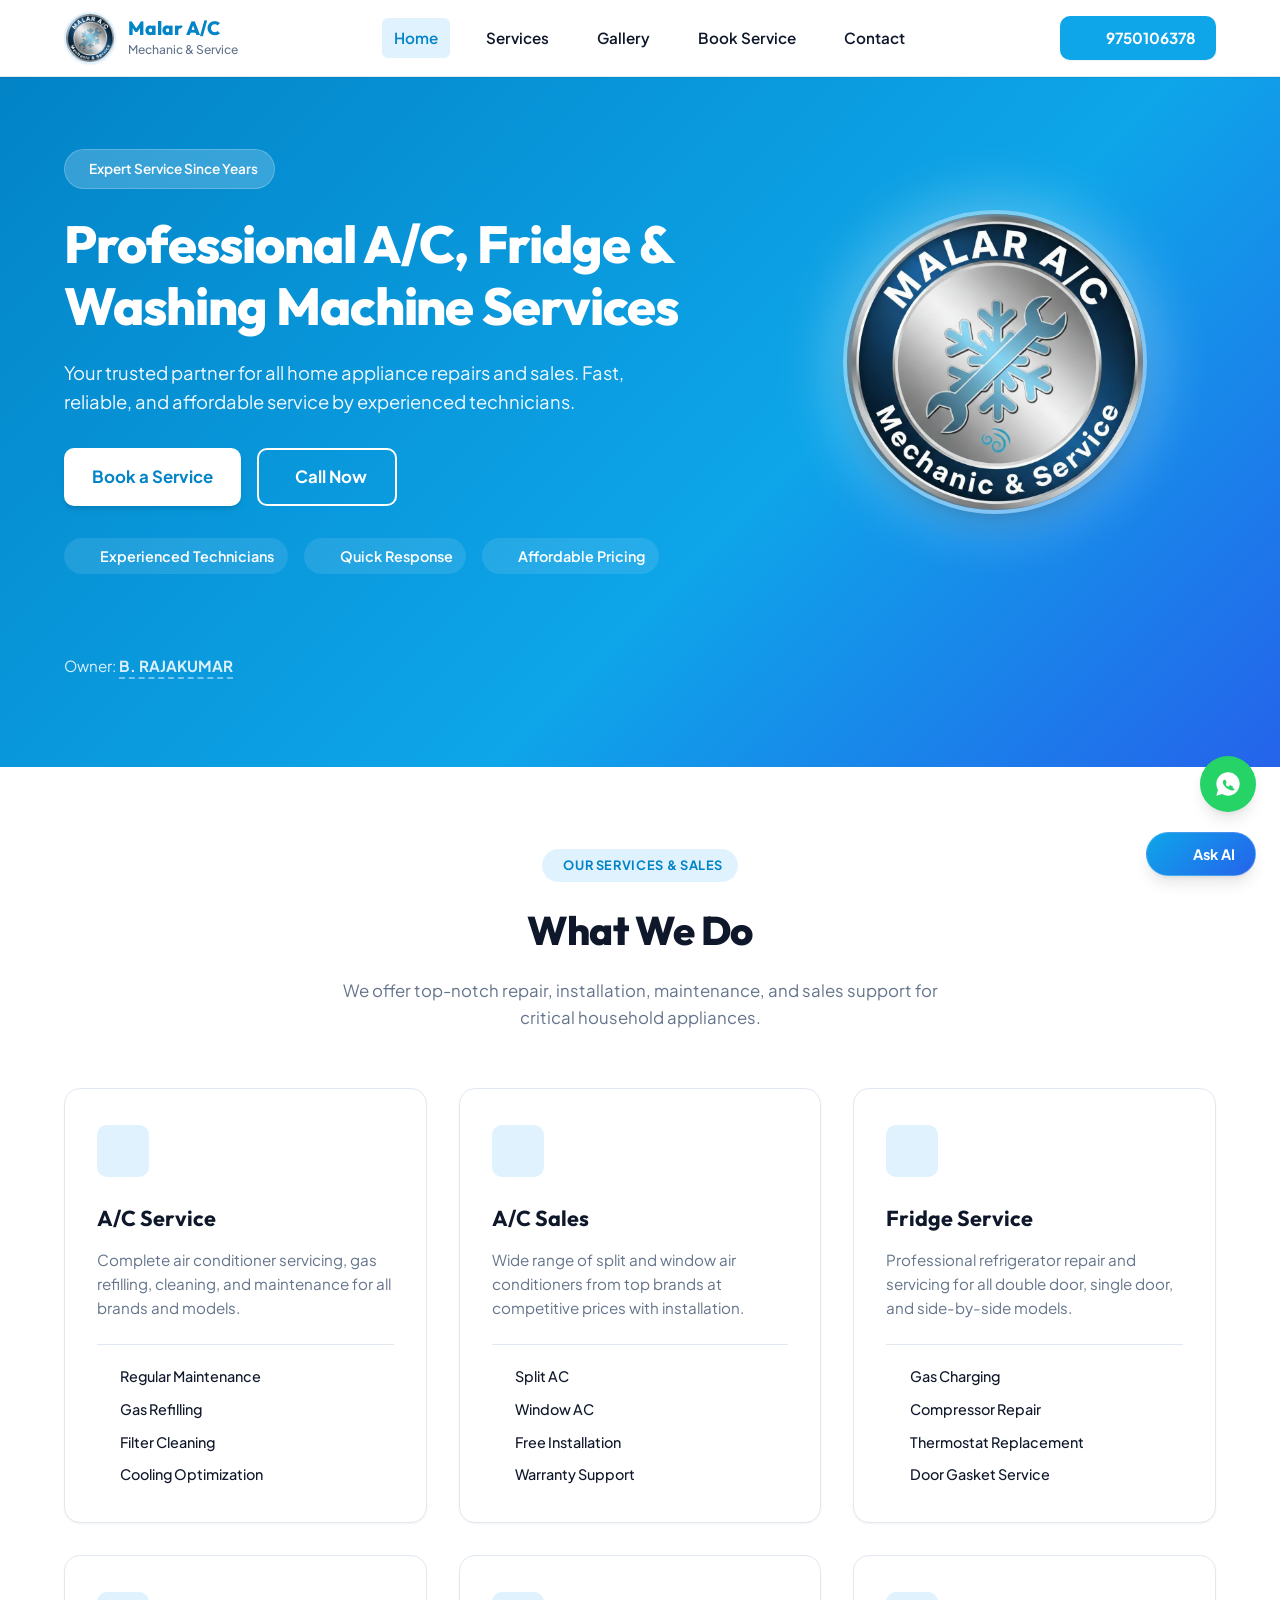
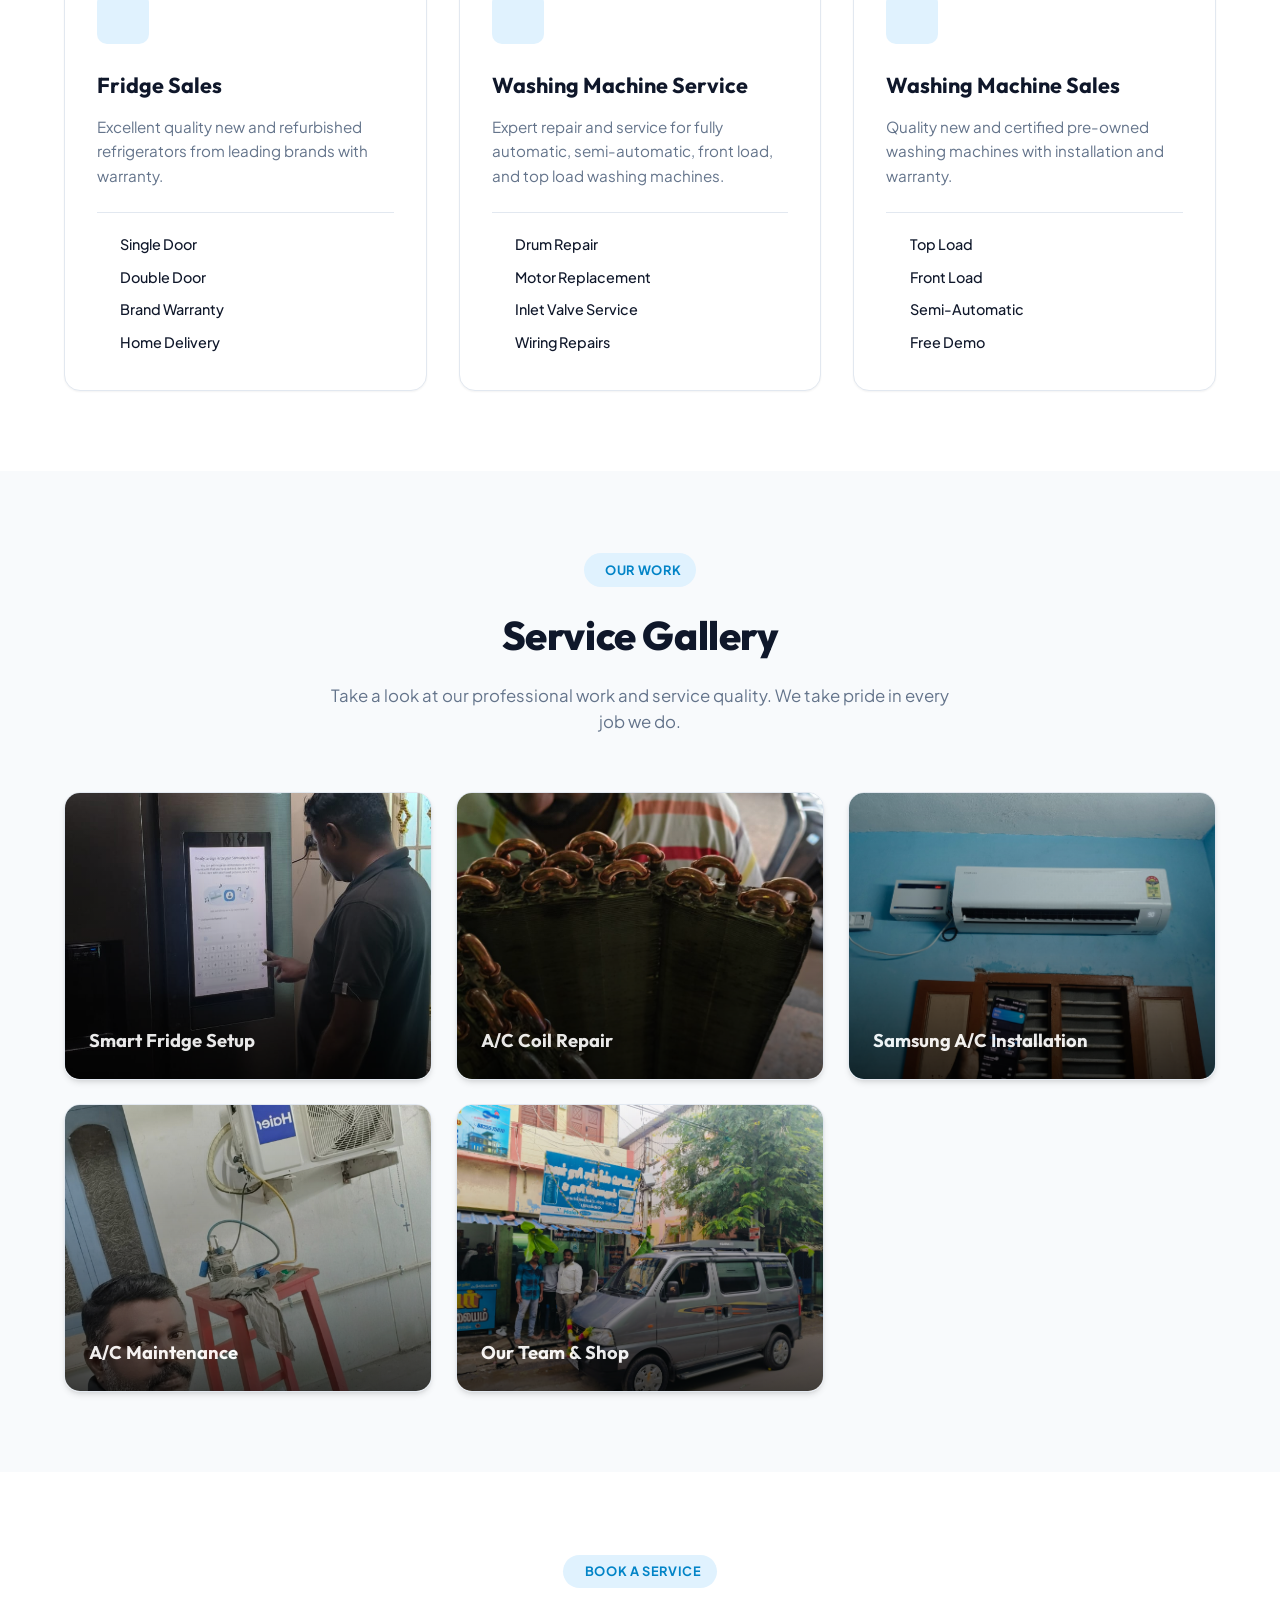
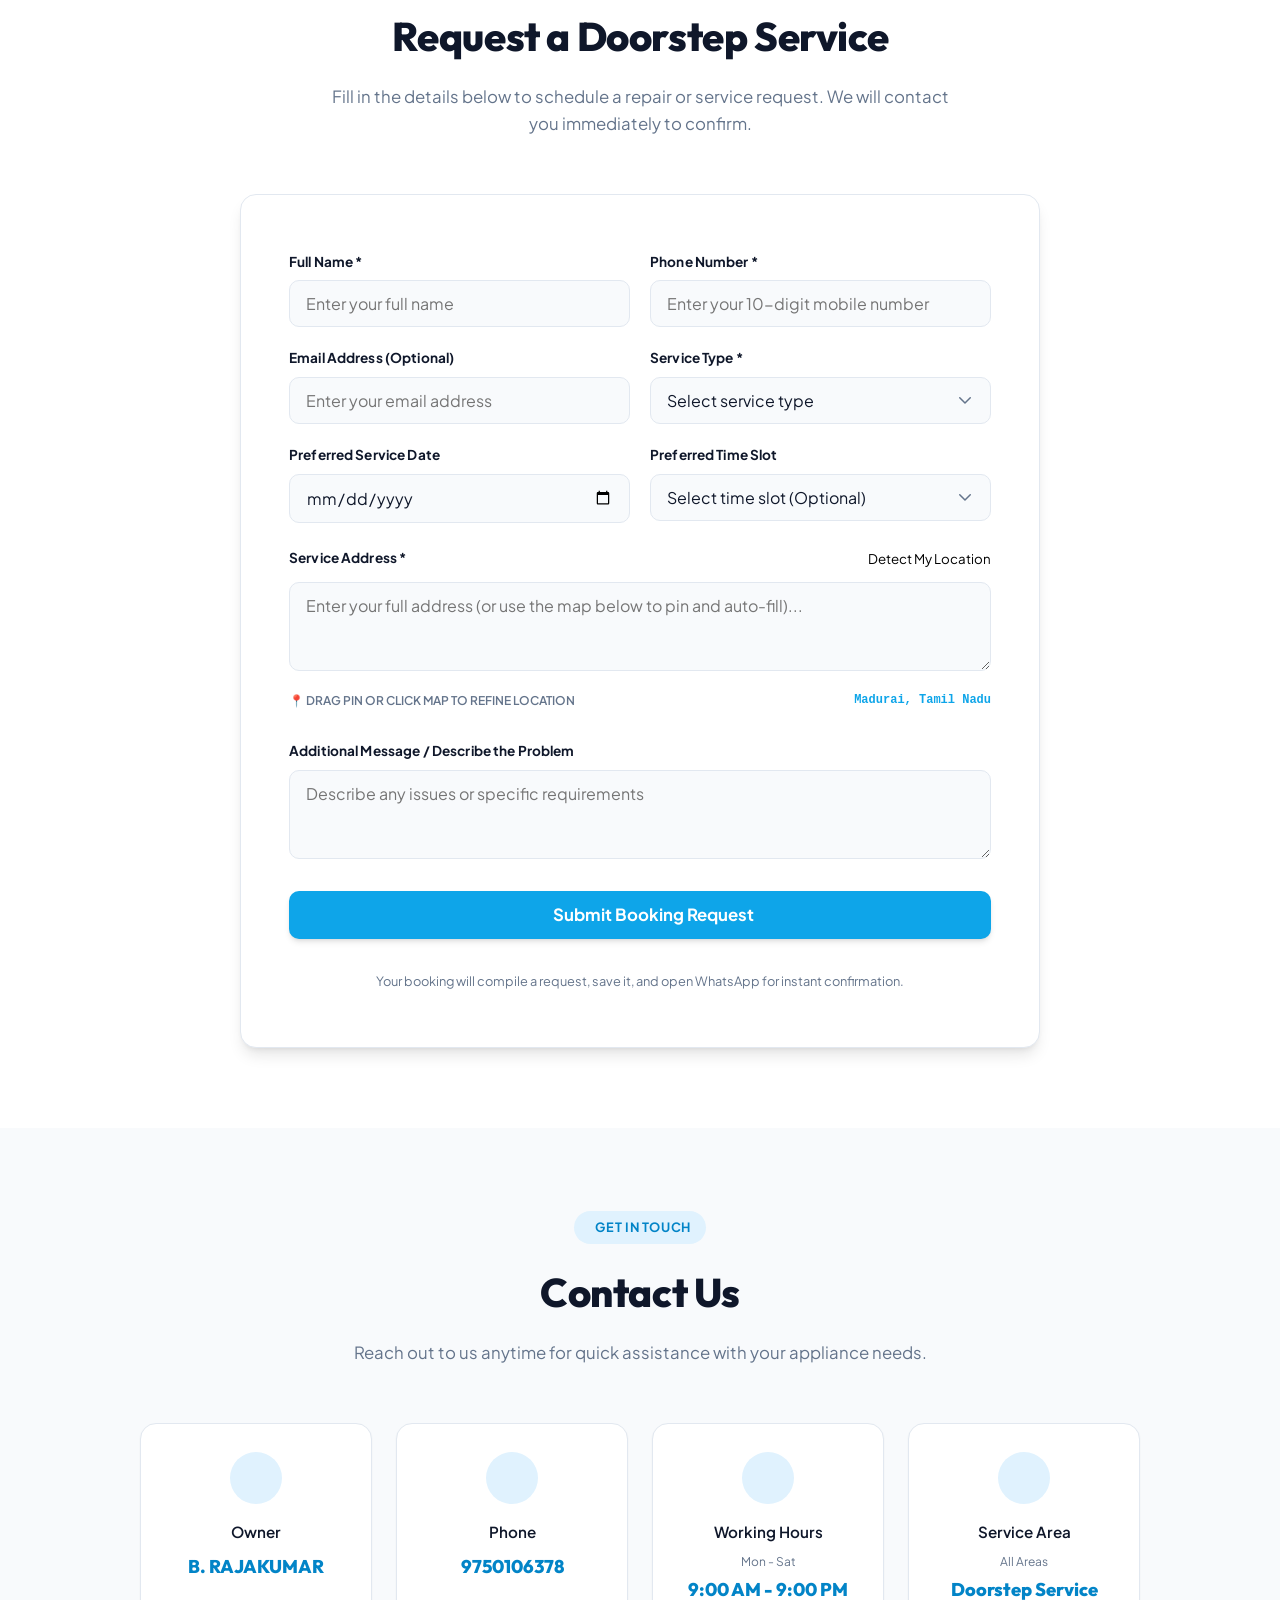
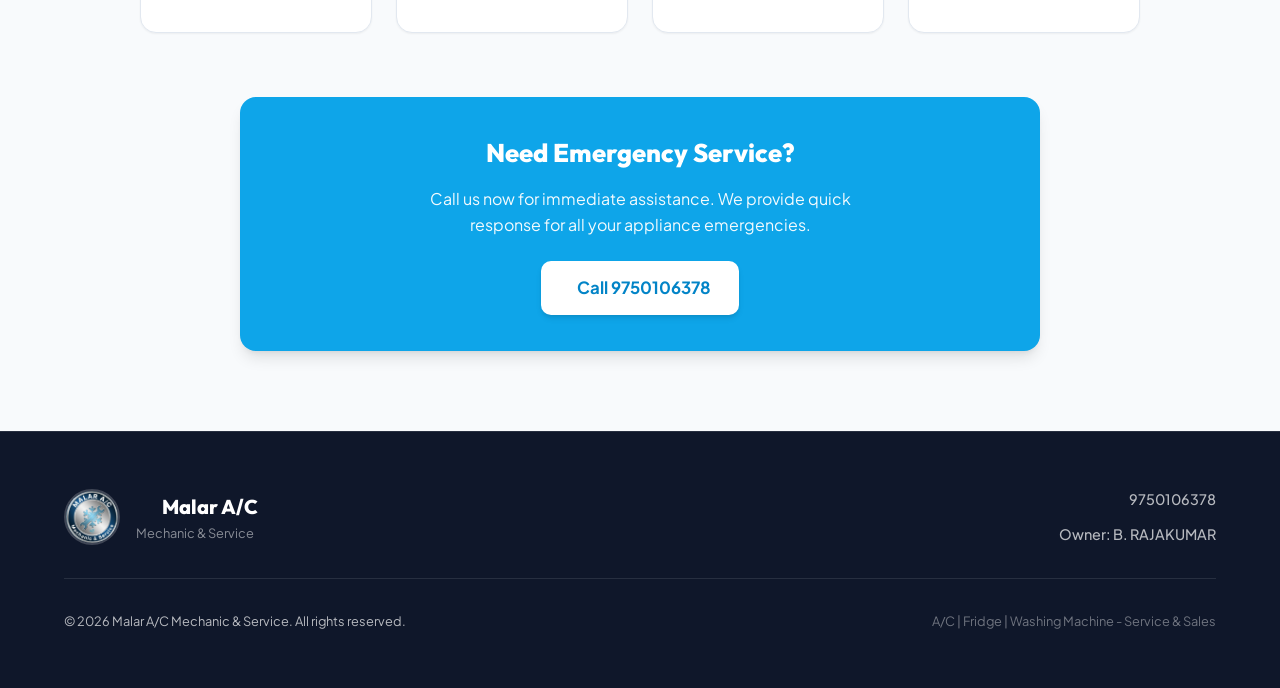
==== commit cf8f7d40: "Update index.html" ====
--- a/index.html
+++ b/index.html
@@ -26,6 +26,9 @@
   <link rel="preconnect" href="https://fonts.googleapis.com" />
   <link rel="preconnect" href="https://fonts.gstatic.com" crossorigin />
   <link href="https://fonts.googleapis.com/css2?family=Outfit:wght@300;400;500;600;700;800&family=Plus+Jakarta+Sans:wght@300;400;500;600;700;800&display=swap" rel="stylesheet" />
+
+  <!-- Leaflet.js Map CDN -->
+  <link rel="stylesheet" href="https://unpkg.com/leaflet@1.9.4/dist/leaflet.css" integrity="sha256-p4NxAoJBhIIN+hmNHrzRCf9tD/miZyoHS5obTRR9BMY=" crossorigin="" />
 
   <!-- CSS Stylesheet -->
   <link rel="stylesheet" href="styles.css" />
@@ -372,9 +375,26 @@
             </div>
 
             <!-- Address -->
-            <div class="form-group">
-              <label for="address" class="form-label">Service Address *</label>
-              <textarea id="address" name="address" class="form-textarea" rows="3" placeholder="Enter your full doorstep service address" required maxlength="500"></textarea>
+            <div class="form-group" style="grid-column: 1 / -1;">
+              <div style="display:flex; justify-content:space-between; align-items:center; margin-bottom:0.35rem;">
+                <label for="address" class="form-label" style="margin-bottom:0;">Service Address *</label>
+                <button type="button" id="detectLocationBtn" class="map-action-btn">
+                  <i data-lucide="map-pin" style="width:0.85rem; height:0.85rem; display:inline-block; vertical-align:middle; margin-right:0.25rem;"></i>
+                  <span style="vertical-align:middle;">Detect My Location</span>
+                </button>
+              </div>
+              <textarea id="address" name="address" class="form-textarea" rows="3" placeholder="Enter your full address (or use the map below to pin and auto-fill)..." required maxlength="500"></textarea>
+              
+              <!-- Interactive Map Pinning Container -->
+              <div class="map-widget-container" style="margin-top:0.75rem;">
+                <div style="font-size:0.75rem; font-weight:600; color:var(--muted-foreground); margin-bottom:0.35rem; display:flex; justify-content:space-between; align-items:center;">
+                  <span>📍 DRAG PIN OR CLICK MAP TO REFINE LOCATION</span>
+                  <span id="coordsDisplay" style="font-family:monospace; color:var(--primary); font-weight:700;">Madurai, Tamil Nadu</span>
+                </div>
+                <div id="addressMap" class="booking-map-canvas"></div>
+                <input type="hidden" id="latitude" name="latitude" />
+                <input type="hidden" id="longitude" name="longitude" />
+              </div>
             </div>
 
             <!-- Message -->
@@ -578,6 +598,8 @@
 
   <!-- Lucide Icons CDN -->
   <script src="https://unpkg.com/lucide@latest"></script>
+  <!-- Leaflet Map JS CDN -->
+  <script src="https://unpkg.com/leaflet@1.9.4/dist/leaflet.js" integrity="sha256-20nQCchB9co0qIjJZRGuk2/Z9VM+kNiyxNV1lvTlZBo=" crossorigin=""></script>
   <!-- App JS Code -->
   <script src="app.js"></script>
 </body>
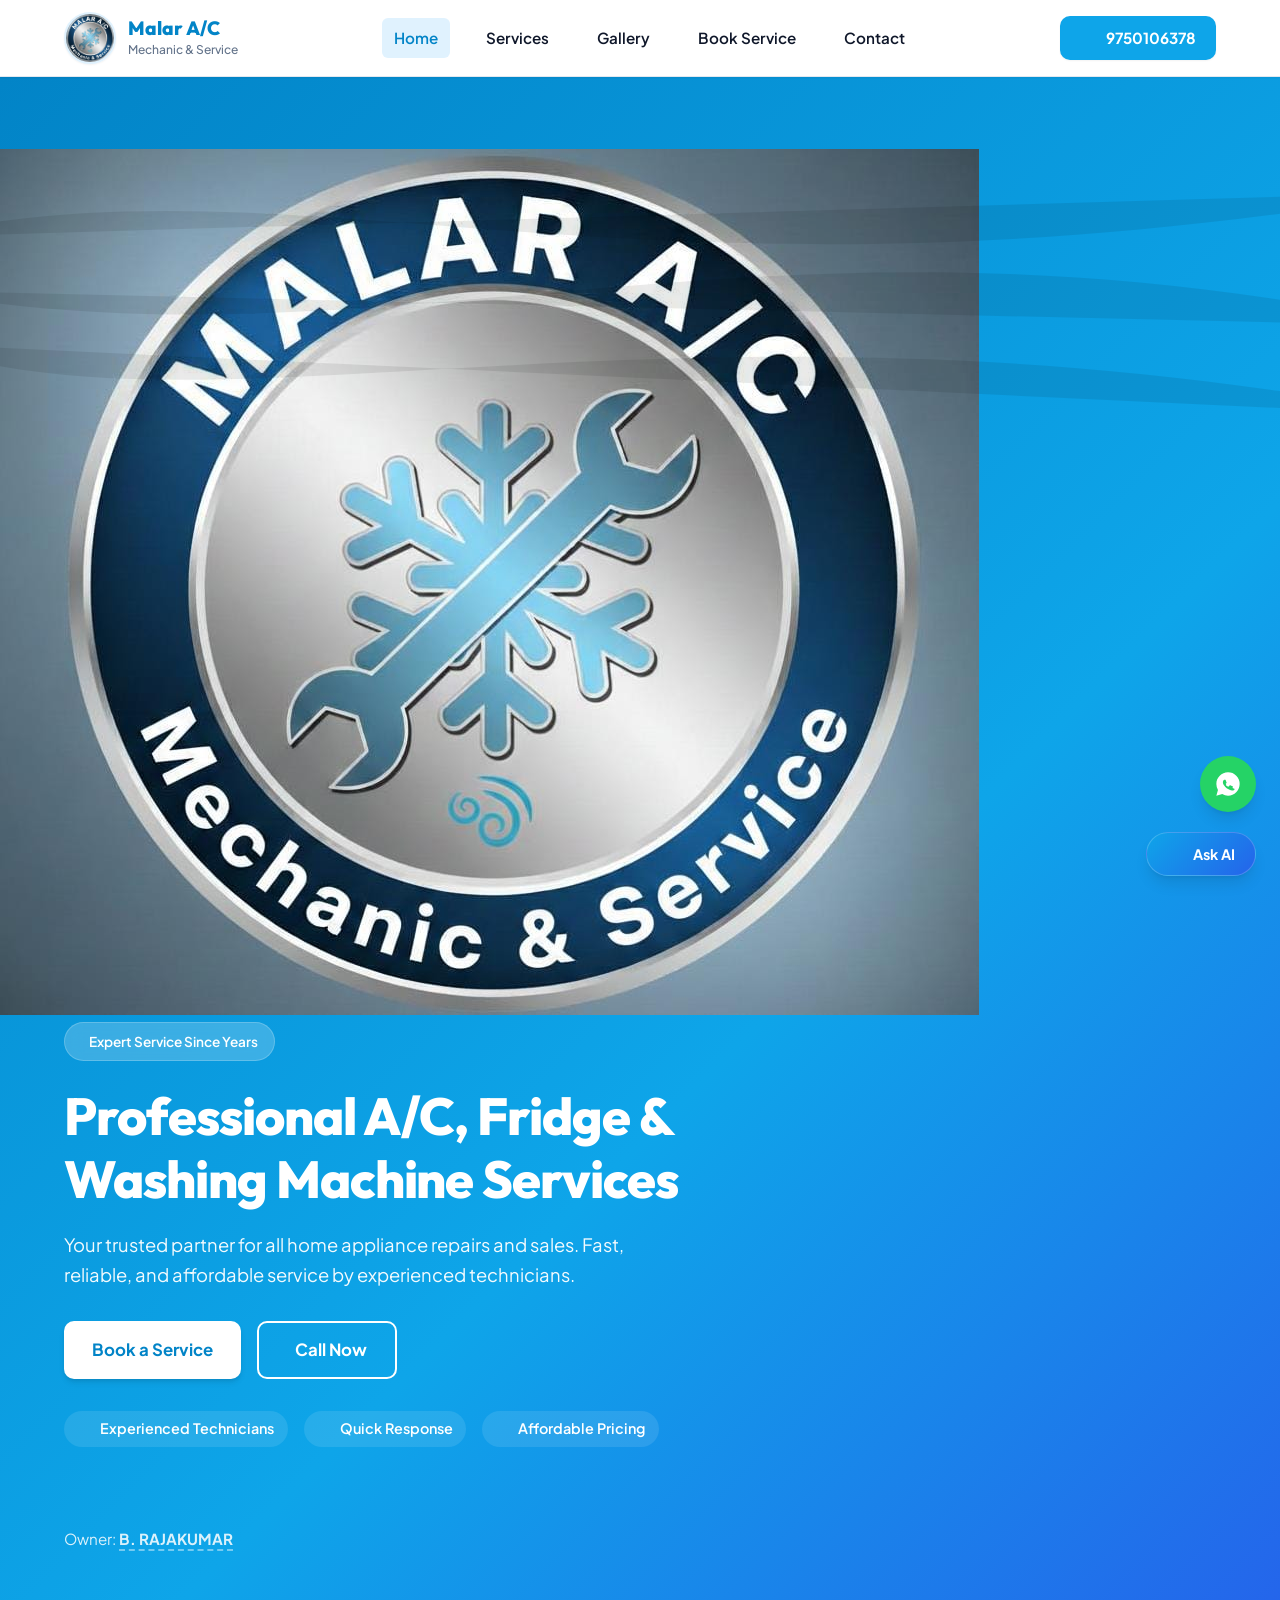
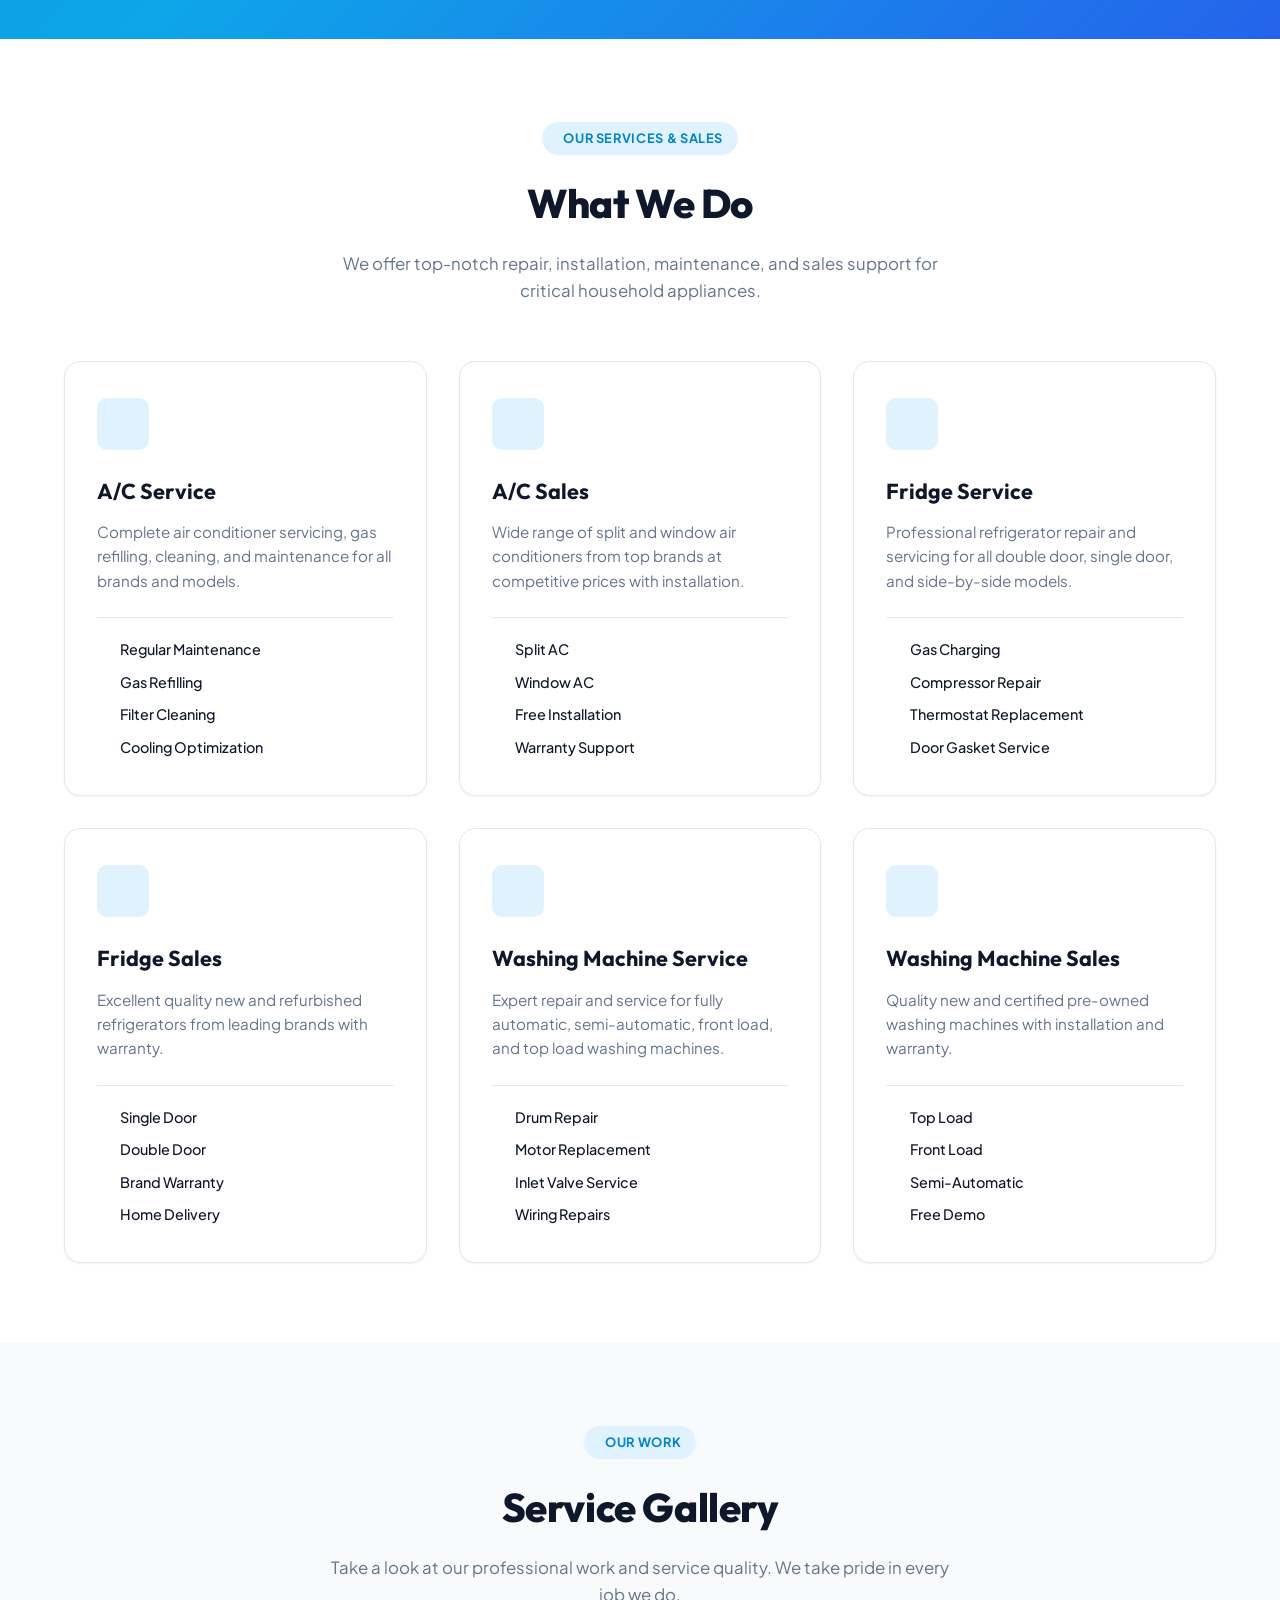
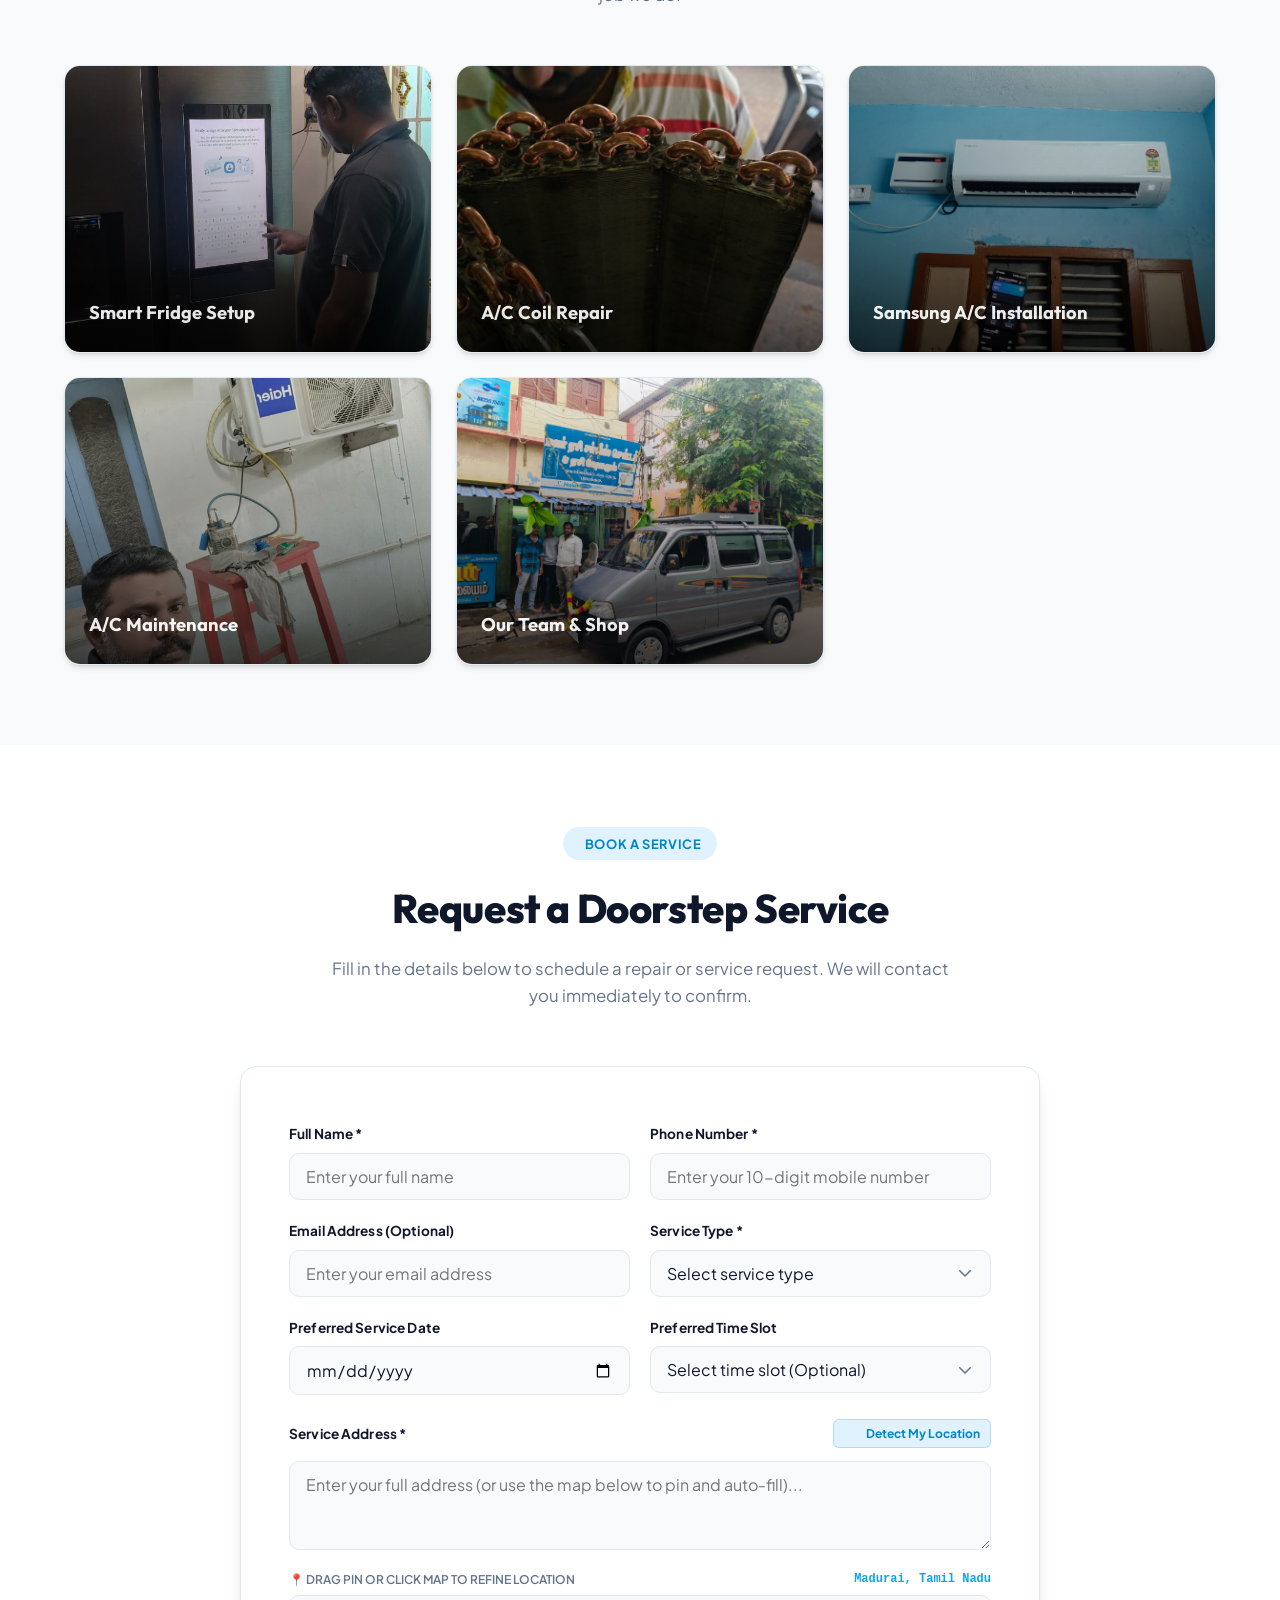
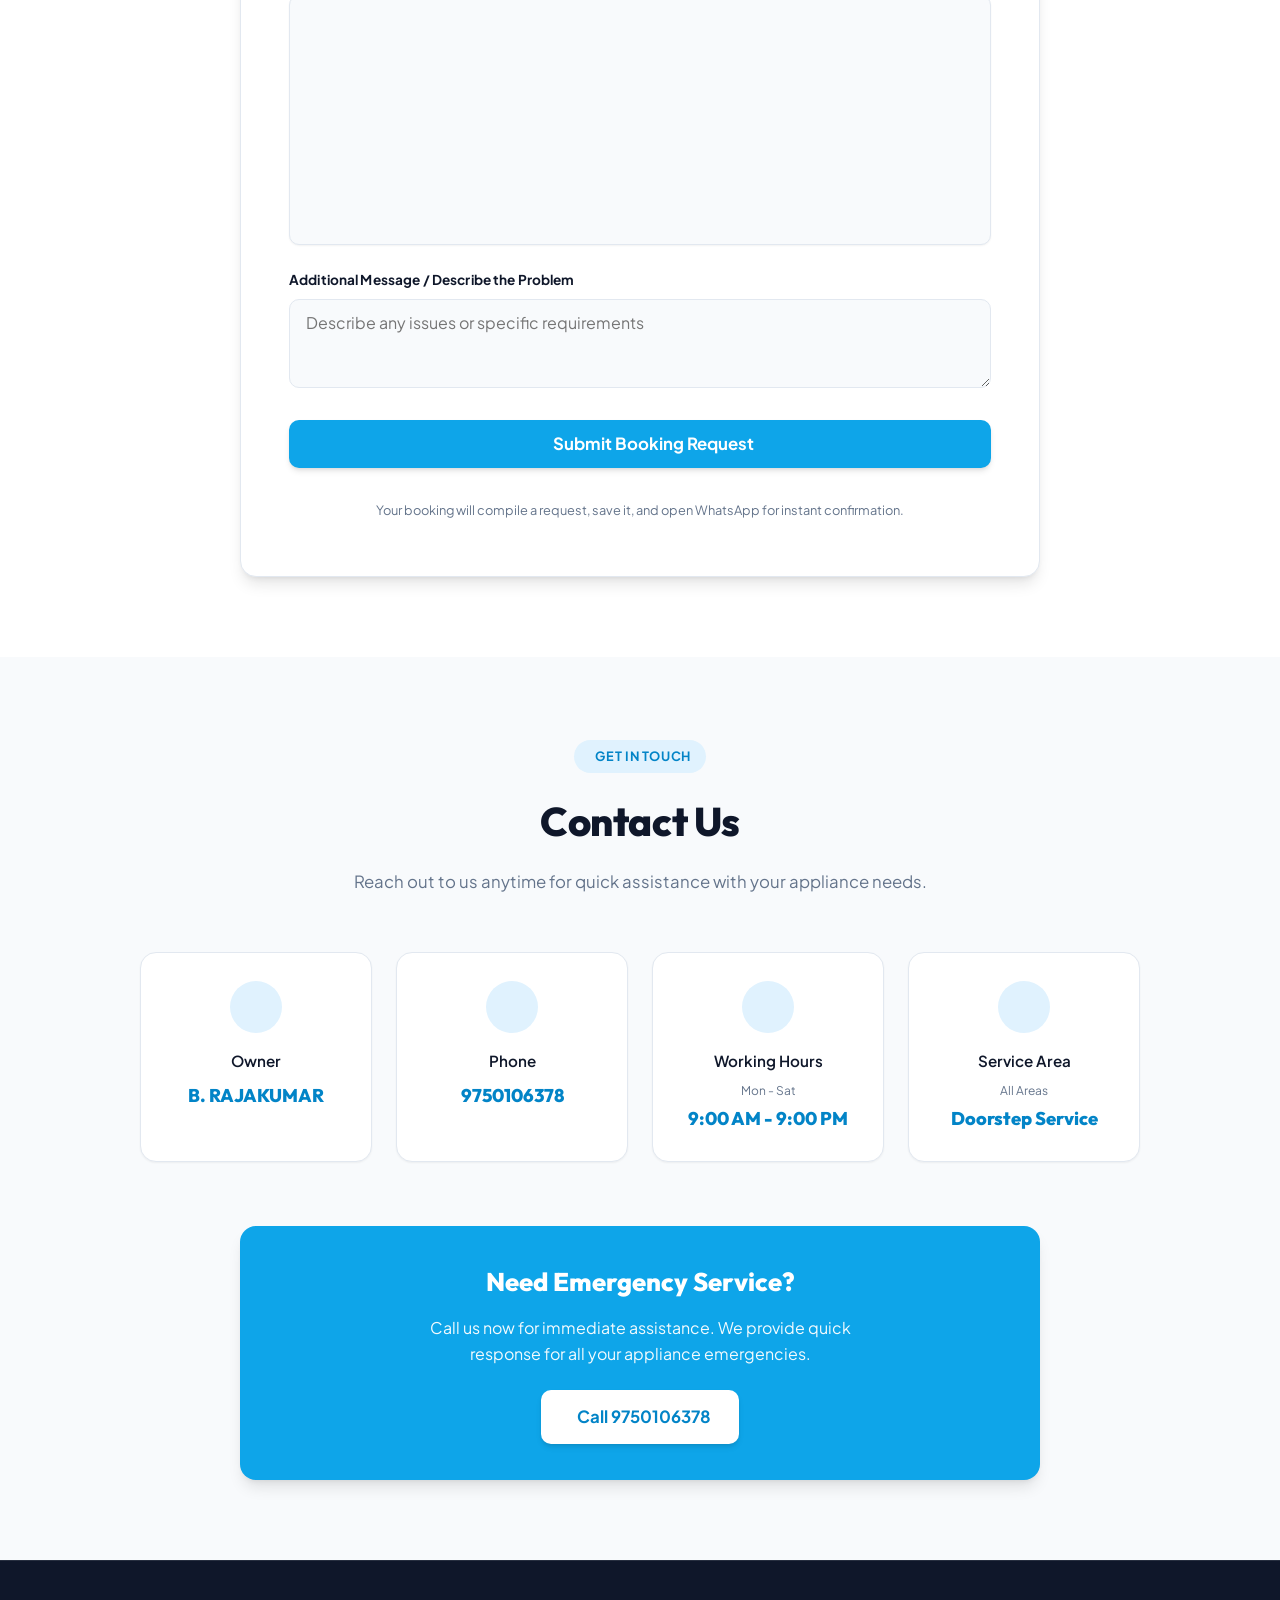
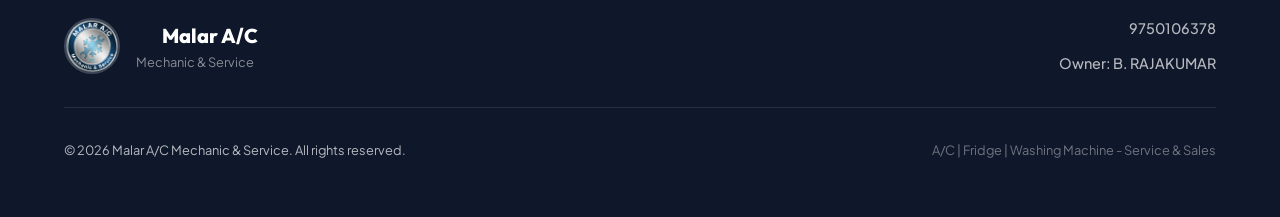
==== commit a2b8bbcf: "Update index.html" ====
--- a/index.html
+++ b/index.html
@@ -86,10 +86,56 @@
   <main>
     <!-- Hero Section -->
     <section id="home" class="hero-section">
+      <!-- Premium Native Looping Video Background (100% Offline Compatible) -->
+      <div class="hero-video-wrapper">
+        <video autoplay muted loop playsinline poster="assets/logo.jpg">
+          <source src="assets/hero-bg.mp4" type="video/mp4">
+        </video>
+        <div class="hero-video-overlay"></div>
+      </div>
+
       <div class="hero-bg-shapes">
-        <i data-lucide="wrench" class="hero-shape-icon icon-1"></i>
-        <i data-lucide="wrench" class="hero-shape-icon icon-2"></i>
-        <i data-lucide="wrench" class="hero-shape-icon icon-3"></i>
+        <!-- 1. Large Glass 3D Ring behind Logo -->
+        <div class="shape-3d shape-3d-ring" id="bg3dRing"></div>
+        
+        <!-- 2. Stylized 3D Condenser Turbine/Fan (Powerhouse of Cooling) -->
+        <div class="shape-3d shape-3d-turbine" id="bg3dTurbine">
+          <div class="turbine-hub"></div>
+          <div class="turbine-blades">
+            <div class="blade b-1"></div>
+            <div class="blade b-2"></div>
+            <div class="blade b-3"></div>
+            <div class="blade b-4"></div>
+            <div class="blade b-5"></div>
+            <div class="blade b-6"></div>
+          </div>
+        </div>
+        
+        <!-- 3. Intersecting 3D Ice Crystal -->
+        <div class="shape-3d shape-3d-crystal" id="bg3dCrystal">
+          <div class="crystal-plane p-horizontal"></div>
+          <div class="crystal-plane p-vertical"></div>
+          <div class="crystal-plane p-diagonal"></div>
+        </div>
+
+        <!-- 4. Dynamic Flowing 3D Airflow Wind Waves -->
+        <div class="airflow-container">
+          <svg class="airflow-svg" viewBox="0 0 1440 600" preserveAspectRatio="none">
+            <path class="air-stream stream-1" d="M -100 180 C 350 80, 700 280, 1600 130" />
+            <path class="air-stream stream-2" d="M -100 240 C 450 340, 850 120, 1600 280" />
+            <path class="air-stream stream-3" d="M -100 300 C 250 420, 750 220, 1600 380" />
+          </svg>
+        </div>
+
+        <!-- 5. Floating Glowing Icy Particles -->
+        <div class="ice-particles">
+          <div class="ice-particle p-1"></div>
+          <div class="ice-particle p-2"></div>
+          <div class="ice-particle p-3"></div>
+          <div class="ice-particle p-4"></div>
+          <div class="ice-particle p-5"></div>
+          <div class="ice-particle p-6"></div>
+        </div>
       </div>
 
       <div class="container hero-container">
@@ -130,13 +176,7 @@
           </div>
         </div>
 
-        <!-- Hero Graphic -->
-        <div class="hero-graphic">
-          <div class="hero-image-wrapper">
-            <div class="hero-image-glow"></div>
-            <img src="assets/logo.jpg" alt="Malar A/C Mechanic & Service" class="hero-image" />
-          </div>
-        </div>
+
       </div>
 
       <!-- Owner Info Row -->
--- a/styles.css
+++ b/styles.css
@@ -1624,3 +1624,57 @@
   }
 }
 
+/* Interactive GPS Map Widget */
+.booking-map-canvas {
+  height: 250px;
+  width: 100%;
+  border-radius: var(--radius-md);
+  border: 1px solid var(--border);
+  position: relative;
+  z-index: 5;
+  box-shadow: var(--shadow-sm);
+  background-color: var(--muted);
+}
+
+.map-action-btn {
+  background-color: var(--primary-light);
+  color: var(--primary-dark);
+  border: 1px solid rgba(2, 132, 199, 0.2);
+  padding: 0.35rem 0.65rem;
+  border-radius: var(--radius-sm);
+  font-size: 0.75rem;
+  font-weight: 700;
+  display: inline-flex;
+  align-items: center;
+  gap: 0.25rem;
+  cursor: pointer;
+  transition: all 0.2s ease;
+}
+
+.map-action-btn:hover {
+  background-color: var(--primary);
+  color: var(--primary-foreground);
+  transform: translateY(-1px);
+}
+
+/* Leaflet control sizing fixes to fit beautifully */
+.leaflet-container {
+  font-family: var(--font-body) !important;
+}
+
+.leaflet-bar {
+  border: 1px solid var(--border) !important;
+  box-shadow: var(--shadow-sm) !important;
+  border-radius: var(--radius-sm) !important;
+}
+
+.leaflet-bar a {
+  background-color: var(--card) !important;
+  color: var(--card-foreground) !important;
+  border-bottom: 1px solid var(--border) !important;
+}
+
+.leaflet-bar a:hover {
+  background-color: var(--muted) !important;
+}
+
